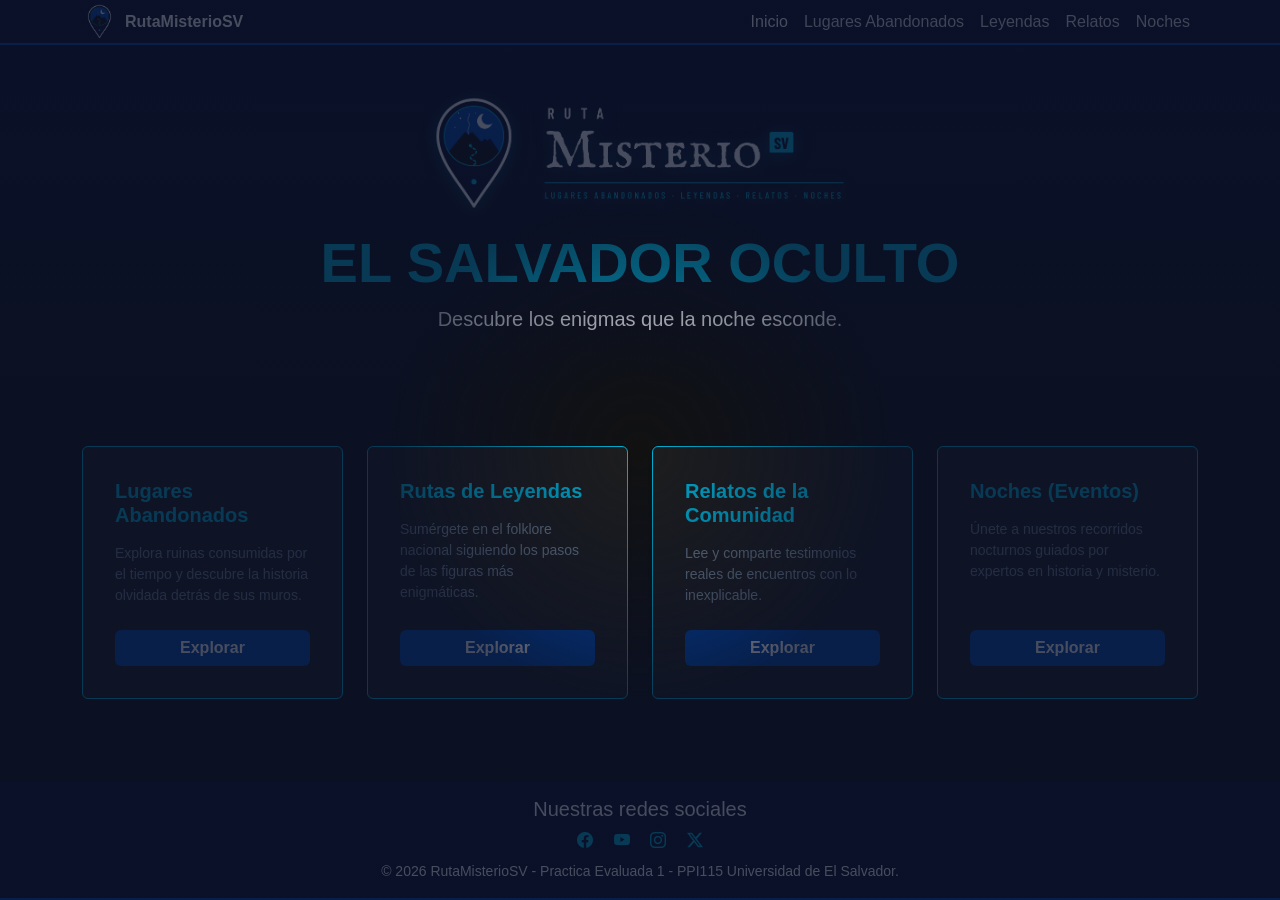
==== index.html @ 9c905224 "implementar google analytics" ====
<!doctype html>
<html lang="es">

<head>
  <!-- Google tag (gtag.js) -->
  <script async src="https://www.googletagmanager.com/gtag/js?id=G-8WVJFFEN09"></script>
  <script>
    window.dataLayer = window.dataLayer || [];
    function gtag() { dataLayer.push(arguments); }
    gtag('js', new Date());

    gtag('config', 'G-8WVJFFEN09');
  </script>
  <meta charset="UTF-8" />
  <meta name="viewport" content="width=device-width, initial-scale=1.0" />
  <title>PPI115 - 2026 - RutaMisterioSV | Inicio</title>

  <!-- Verificación de Google Search Console -->
  <meta name="google-site-verification" content="CODIGO_VERIFICACION_GSC" />

  <meta name="description"
    content="RutaMisterioSV: Descubre lo que la noche esconde en El Salvador. Guía completa de turismo de misterio, explorando lugares abandonados, leyendas urbanas, relatos comunitarios y eventos nocturnos exclusivos." />
  <meta name="keywords"
    content="RutaMisterioSV, Turismo de misterio El Salvador, lugares abandonados El Salvador, leyendas salvadoreñas, mitos El Salvador, relatos paranormales, eventos nocturnos San Salvador" />
  <meta name="author" content="Equipo de Desarrollo PPI115" />
  <meta name="robots" content="index, follow" />
  <link rel="canonical" href="https://rutamisteriosv.netlify.app/" />
  <meta property="og:site_name" content="RutaMisterioSV" />
  <meta property="og:locale" content="es_SV" />
  <meta property="og:title" content="RutaMisterioSV - El Salvador Oculto" />
  <meta property="og:description" content="Descubre los enigmas que la noche esconde en El Salvador." />
  <meta property="og:type" content="website" />
  <meta property="og:url" content="https://rutamisteriosv.netlify.app/" />
  <meta property="og:image" content="https://rutamisteriosv.netlify.app/img/logo.png" />
  <meta property="og:image:alt" content="Logotipo principal de RutaMisterioSV con un volcán y una luna" />
  <meta name="twitter:card" content="summary_large_image" />
  <meta name="twitter:url" content="https://rutamisteriosv.netlify.app/" />
  <meta name="twitter:image" content="https://rutamisteriosv.netlify.app/img/logo.png" />
  <meta name="twitter:image:alt" content="Logotipo principal de RutaMisterioSV con un volcán y una luna" />
  <meta name="twitter:title" content="RutaMisterioSV - Turismo de Misterio" />
  <meta name="twitter:description" content="Descubre lo que la noche esconde en El Salvador." />
  <link rel="icon" href="img/favicon.png" type="image/png" />
  <link rel="shortcut icon" href="img/favicon.png" type="image/png" />
  <link href="https://cdn.jsdelivr.net/npm/bootstrap@5.3.2/dist/css/bootstrap.min.css" rel="stylesheet" />
  <link href="https://cdn.jsdelivr.net/npm/bootstrap-icons@1.11.3/font/bootstrap-icons.min.css" rel="stylesheet" />
  <link rel="stylesheet" href="css/website.css" />

  <script type="application/ld+json">
    {
      "@context": "https://schema.org",
      "@type": "WebSite",
      "name": "RutaMisterioSV",
      "url": "https://rutamisteriosv.netlify.app/",
      "description": "Descubre lo que la noche esconde en El Salvador. Guía completa de turismo de misterio, explorando lugares abandonados y leyendas urbanas.",
      "publisher": {
        "@type": "Organization",
        "name": "Equipo de Desarrollo PPI115 UES",
        "logo": {
          "@type": "ImageObject",
          "url": "https://rutamisteriosv.netlify.app/img/logo.png"
        }
      }
    }
    </script>
</head>

<body class="bg-fondo-oscuro text-light d-flex flex-column min-vh-100">
  <nav class="navbar navbar-expand-lg navbar-dark bg-azul-nacional py-1" aria-label="Navegación principal">
    <div class="container">
      <a class="navbar-brand d-flex align-items-center gap-2 py-0" href="index.html">
        <img src="img/favicon.png" class="icon-navbar img-fluid"
          alt="Isotipo de RutaMisterioSV: Pin de ubicación con volcán nocturno" />
        <span class="fw-bold fs-6 text-blanco-sv">RutaMisterioSV</span>
      </a>
      <button class="navbar-toggler" type="button" data-bs-toggle="collapse" data-bs-target="#navbarNav"
        aria-controls="navbarNav" aria-expanded="false" aria-label="Alternar navegación">
        <span class="navbar-toggler-icon"></span>
      </button>
      <div class="collapse navbar-collapse" id="navbarNav">
        <ul class="navbar-nav ms-auto align-items-center">
          <li class="nav-item">
            <a class="nav-link active py-1" aria-current="page" href="index.html">Inicio</a>
          </li>
          <li class="nav-item">
            <a class="nav-link py-1" href="secciones/lugares_abandonados.html">Lugares Abandonados</a>
          </li>
          <li class="nav-item">
            <a class="nav-link py-1" href="secciones/rutas_leyendas.html">Leyendas</a>
          </li>
          <li class="nav-item">
            <a class="nav-link py-1" href="secciones/relatos.html">Relatos</a>
          </li>
          <li class="nav-item">
            <a class="nav-link py-1" href="secciones/eventos.html">Noches</a>
          </li>
        </ul>
      </div>
    </div>
  </nav>

  <header class="hero-section text-center py-5">
    <div class="container reveal">
      <img src="img/logo.png" alt="RutaMisterioSV Logo Principal" class="logo-hero img-fluid mb-3"
        style="max-height: 200px; width: auto; object-fit: contain;">
      <h1 class="display-4 fw-bold text-cian-espectral text-uppercase">
        El Salvador Oculto
      </h1>
      <p class="lead text-blanco-sv">
        Descubre los enigmas que la noche esconde.
      </p>
    </div>
  </header>

  <main class="container my-5">
    <div class="row g-4">
      <div class="col-12 col-md-6 col-lg-3 reveal">
        <div class="card bg-gris-tarjeta borde-cian-espectral h-100 text-light p-3 shadow-sm">
          <div class="card-body d-flex flex-column text-center text-lg-start">
            <h4 class="card-title text-cian-espectral fw-bold fs-5 mb-3">
              Lugares Abandonados
            </h4>
            <p class="card-text text-gris-ceniza small mb-4 flex-grow-1">
              Explora ruinas consumidas por el tiempo y descubre la historia
              olvidada detrás de sus muros.
            </p>
            <a href="secciones/lugares_abandonados.html" class="btn btn-explorar w-100 mt-auto"
              aria-label="Explorar la sección de Lugares Abandonados">Explorar</a>
          </div>
        </div>
      </div>

      <div class="col-12 col-md-6 col-lg-3 reveal">
        <div class="card bg-gris-tarjeta borde-cian-espectral h-100 text-light p-3 shadow-sm">
          <div class="card-body d-flex flex-column text-center text-lg-start">
            <h4 class="card-title text-cian-espectral fw-bold fs-5 mb-3">
              Rutas de Leyendas
            </h4>
            <p class="card-text text-gris-ceniza small mb-4 flex-grow-1">
              Sumérgete en el folklore nacional siguiendo los pasos de las
              figuras más enigmáticas.
            </p>
            <a href="secciones/rutas_leyendas.html" class="btn btn-explorar w-100 mt-auto"
              aria-label="Explorar la sección de Rutas de Leyendas">Explorar</a>
          </div>
        </div>
      </div>

      <div class="col-12 col-md-6 col-lg-3 reveal">
        <div class="card bg-gris-tarjeta borde-cian-espectral h-100 text-light p-3 shadow-sm">
          <div class="card-body d-flex flex-column text-center text-lg-start">
            <h4 class="card-title text-cian-espectral fw-bold fs-5 mb-3">
              Relatos de la Comunidad
            </h4>
            <p class="card-text text-gris-ceniza small mb-4 flex-grow-1">
              Lee y comparte testimonios reales de encuentros con lo
              inexplicable.
            </p>
            <a href="secciones/relatos.html" class="btn btn-explorar w-100 mt-auto"
              aria-label="Explorar la sección de Relatos">Explorar</a>
          </div>
        </div>
      </div>

      <div class="col-12 col-md-6 col-lg-3 reveal">
        <div class="card bg-gris-tarjeta borde-cian-espectral h-100 text-light p-3 shadow-sm">
          <div class="card-body d-flex flex-column text-center text-lg-start">
            <h4 class="card-title text-cian-espectral fw-bold fs-5 mb-3">
              Noches (Eventos)
            </h4>
            <p class="card-text text-gris-ceniza small mb-4 flex-grow-1">
              Únete a nuestros recorridos nocturnos guiados por expertos en
              historia y misterio.
            </p>
            <a href="secciones/eventos.html" class="btn btn-explorar w-100 mt-auto"
              aria-label="Explorar la sección de Noches y Eventos">Explorar</a>
          </div>
        </div>
      </div>
    </div>
  </main>

  <footer class="bg-azul-nacional text-center py-3 mt-auto">
    <div class="container">
      <h5>Nuestras redes sociales</h5>
      <nav class="mb-2" aria-label="Redes sociales">
        <a class="text-cian-espectral text-decoration-none mx-2"
          href="https://www.facebook.com/profile.php?id=61595268217591" target="_blank" rel="noopener noreferrer"
          aria-label="Facebook">
          <i class="bi bi-facebook" aria-hidden="true"></i>
        </a>
        <a class="text-cian-espectral text-decoration-none mx-2"
          href="https://www.youtube.com/channel/UCs2xzsmyIChfH1NoHp3rJ5Q" target="_blank" rel="noopener noreferrer"
          aria-label="YouTube">
          <i class="bi bi-youtube" aria-hidden="true"></i>
        </a>
        <a class="text-cian-espectral text-decoration-none mx-2" href="https://www.instagram.com/rutamisteriosv/"
          target="_blank" rel="noopener noreferrer" aria-label="Instagram">
          <i class="bi bi-instagram" aria-hidden="true"></i>
        </a>
        <a class="text-cian-espectral text-decoration-none mx-2" href="https://x.com/rutamisterio_sv" target="_blank"
          rel="noopener noreferrer" aria-label="X">
          <i class="bi bi-twitter-x" aria-hidden="true"></i>
        </a>
      </nav>
      <p class="mb-0 text-white small">
        &copy; 2026 RutaMisterioSV - Practica Evaluada 1 - PPI115 Universidad de El
        Salvador.
      </p>
    </div>
  </footer>

  <script src="https://cdn.jsdelivr.net/npm/bootstrap@5.3.2/dist/js/bootstrap.bundle.min.js"></script>
  <script src="js/global.js"></script>
</body>

</html>
---- css/website.css ----
/* ==========================================================================
 *  RutaMisterioSV - Hoja de Estilos Global (website.css)
 *  Proyecto: Programación para Internet (PPI115) - Ciclo II 2026
 *  Universidad de El Salvador
 *  ========================================================================== */

/* --------------------------------------------------------------------------
 *  1. PALETA DE COLORES Y VARIABLES GLOBALES
 *  -------------------------------------------------------------------------- */
:root {
    /* 1. Base: Identidad Nacional y Noche (Originales compartidos) */
        --azul-sv: #0047AB;
        /* Azul bandera */
        --blanco-sv: #FFFFFF;
        /* Blanco bandera */
        --azul-oscuro: #0a1128;
        /* Fondo noche profunda */
        --gris-oscuro: #121212;
        /* Fondo base general */
        --gris-tarjeta: #1e1e1e;
        /* Contenedores oscuros */
        --cian-espectral: #00b4d8;
        /* Detalles brillantes y links */
    
        /* 2. Opciones para "Lugares Abandonados" (Naturaleza reclamando ruinas) */
        --verde-musgo: #4A5D23;
        /* Vegetación en paredes antiguas */
        --gris-ceniza: #708090;
        /* Piedra y concreto viejo */
        --cafe-tierra: #6B4423;
        /* Caminos de tierra y madera podrida */
    
        /* 3. Opciones para "Rutas de Leyendas" (Magia, misticismo y folklore) */
        --morado-brujo: #301934;
        /* Magia oscura y misterio */
        --lila-niebla: #6A5ACD;
        /* Niebla de madrugada */
        --verde-cipitio: #2E8B57;
        /* Tonos de monte y selva */
    
        /* 4. Opciones para "Relatos de la Comunidad" (Tensión y fogata) */
        --rojo-sangre: #8B0000;
        /* Peligro, suspenso y ojos del Cadejo */
        --naranja-vela: #D2691E;
        /* Luz de velas para contar historias */
    
        /* 5. Opciones para "Noches/Eventos" (Iluminación nocturna) */
        --amarillo-farol: #FFD700;
        /* Luz de linternas y faroles de calle */
        --plata-luna: #C0C0C0;
        /* Reflejos de luna llena en recorridos */
}

/* --------------------------------------------------------------------------
 *  2. ESTILOS BASE Y REGLAS GENERALES
 *  -------------------------------------------------------------------------- */
html, body {
    overflow-x: hidden;
    max-width: 100%;
    font-family: 'Segoe UI', Tahoma, Geneva, Verdana, sans-serif;
}

body.bg-fondo-oscuro {
    background-color: var(--gris-oscuro);
    color: var(--blanco-sv);
}

/* --------------------------------------------------------------------------
 *  3. NAVEGACIÓN Y CABECERA (NAVBAR)
 *  -------------------------------------------------------------------------- */
.bg-azul-nacional {
    background-color: var(--azul-oscuro) !important;
    border-bottom: 2px solid var(--azul-sv);
}

/* Control estricto del Isotipo / Favicon en Navbar */
.icon-navbar {
    max-height: 35px !important;
    width: auto !important;
    object-fit: contain;
    transition: transform 0.2s ease;
}

.icon-navbar:hover {
    transform: scale(1.1);
}

.navbar-nav .nav-link {
    color: rgba(255, 255, 255, 0.85);
    transition: color 0.2s ease;
}

.navbar-nav .nav-link:hover,
.navbar-nav .nav-link.active {
    color: var(--celeste-brillante) !important;
}

/* --------------------------------------------------------------------------
 *  4. CLASES DE UTILIDAD Y COLORES
 *  -------------------------------------------------------------------------- */
.text-blanco-sv {
    color: var(--blanco-sv) !important;
}

.text-info {
    color: var(--celeste-brillante) !important;
}

.borde-azul {
    border: 1px solid var(--azul-sv) !important;
}

/* --------------------------------------------------------------------------
 *  5. HERO SECTION Y LOGO PRINCIPAL
 *  -------------------------------------------------------------------------- */
.hero-section {
    background: linear-gradient(to bottom, var(--azul-oscuro), var(--gris-oscuro));
}

/* Control estricto del Logo Ilustrado Centrado */
.logo-hero {
    max-height: 120px !important;
    width: auto !important;
    display: inline-block;
    filter: drop-shadow(0px 3px 8px rgba(0, 180, 216, 0.25)); /* Sombra resplandeciente cian */
    transition: transform 0.3s ease;
}

.logo-hero:hover {
    transform: scale(1.02);
}

/* --------------------------------------------------------------------------
 *  6. BOTONES Y TARJETAS
 *  -------------------------------------------------------------------------- */
.btn-explorar {
    background-color: var(--azul-sv);
    color: var(--blanco-sv);
    border: none;
    font-weight: 600;
    transition: all 0.3s ease;
}

.btn-explorar:hover {
    background-color: var(--celeste-brillante);
    color: var(--gris-oscuro);
    transform: translateY(-2px);
    box-shadow: 0 4px 12px rgba(0, 180, 216, 0.3);
}

.card {
    transition: transform 0.2s ease, box-shadow 0.2s ease;
}

.card:hover {
    transform: translateY(-3px);
    box-shadow: 0 6px 15px rgba(0, 71, 171, 0.3) !important;
}

/* --------------------------------------------------------------------------
 *  7. BREADCRUMB (RASTRO DE MIGAJAS PARA SUBPÁGINAS)
 *  -------------------------------------------------------------------------- */
.breadcrumb {
    background-color: rgba(0, 71, 171, 0.2);
    padding: 8px 15px;
    border-radius: 5px;
    border: 1px solid rgba(0, 71, 171, 0.3);
}

.breadcrumb-item + .breadcrumb-item::before {
    color: var(--celeste-brillante);
}

.breadcrumb-item a {
    color: var(--celeste-brillante);
    text-decoration: none;
}

.breadcrumb-item a:hover {
    text-decoration: underline;
}

/* --------------------------------------------------------------------------
 *  8. MEDIA QUERIES: LAPTOPS Y PANTALLAS COMPACTAS (720p / 768p)
 *  -------------------------------------------------------------------------- */
@media (min-width: 992px) and (max-height: 800px) {
    .hero-section {
        padding-top: 5px !important;
        padding-bottom: 5px !important;
    }

    .logo-hero {
        max-height: 105px !important;
    }

    .card-body {
        padding: 0.85rem !important;
    }

    p.lead {
        font-size: 1.05rem !important;
    }
}

/* --------------------------------------------------------------------------
 *  9. MEDIA QUERIES: DISPOSITIVOS MÓVILES (SMARTPHONES)
 *  -------------------------------------------------------------------------- */
@media (max-width: 768px) {
    .logo-hero {
        max-height: 110px !important;
    }

    .hero-section {
        padding: 20px 15px !important;
    }

    .hero-section p.lead {
        font-size: 1.1rem !important;
    }

    .btn-explorar {
        width: 100%;
        padding: 10px 20px;
    }

    .navbar-collapse {
        background-color: var(--azul-oscuro);
        padding: 15px;
        border-radius: 8px;
        margin-top: 10px;
        border: 1px solid var(--azul-sv);
    }
}

/* ==========================================================================
   CLASES DE UTILIDAD PARA LA PALETA EXTENDIDA
   ========================================================================== */
/* Textos */
.text-cian-espectral {
    color: var(--cian-espectral) !important;
}

.text-verde-musgo {
    color: var(--verde-musgo) !important;
}

.text-gris-ceniza {
    color: var(--gris-ceniza) !important;
}

/* Fondos */
.bg-cafe-tierra {
    background-color: var(--cafe-tierra) !important;
}

.bg-gris-tarjeta {
    background-color: var(--gris-tarjeta) !important;
}

/* Bordes */
.borde-verde-musgo {
    border: 1px solid var(--verde-musgo) !important;
}

.borde-cian-espectral {
    border: 1px solid var(--cian-espectral) !important;
}

/* ==========================================
   ESTILOS JAVASCRIPT (INTERACTIVIDAD)
   ========================================== */

/* Efecto Linterna */
#linterna-overlay {
    position: fixed;
    top: 0;
    left: 0;
    width: 100vw;
    height: 100vh;
    pointer-events: none;
    /* Para que no bloquee los clics */
    z-index: 9999;
    /* Gradiente que es transparente en el centro y oscuro a los bordes */
    background: radial-gradient(circle 250px at var(--x, 50vw) var(--y, 50vh), transparent 0%, rgba(10, 17, 40, 0.75) 100%);
    transition: opacity 0.3s ease;
}

/* Scroll Reveal */
.reveal {
    opacity: 0;
    transform: translateY(40px);
    transition: all 0.8s cubic-bezier(0.5, 0, 0, 1);
}

.reveal.activo {
    opacity: 1;
    transform: translateY(0);
}

/* Contenedor del Deslizador Antes/Después */
.slider-container {
    position: relative;
    width: 100%;
    max-width: 800px;
    margin: 0 auto;
    overflow: hidden;
    border: 2px solid var(--celeste-brillante);
    border-radius: 8px;
    aspect-ratio: 16/9;
    /* Mantiene la proporción de las imágenes */
}

.slider-img {
    position: absolute;
    top: 0;
    left: 0;
    width: 100%;
    height: 100%;
    object-fit: cover;
}

/* La imagen superior (Después) usa clip-path para cortarse */
.img-after {
    clip-path: polygon(0 0, 50% 0, 50% 100%, 0 100%);
}

/* El input range invisible que controla el corte */
.slider-input {
    position: absolute;
    top: 0;
    left: 0;
    width: 100%;
    height: 100%;
    opacity: 0;
    cursor: ew-resize;
    z-index: 10;
}

/* Línea divisoria */
.slider-line {
    position: absolute;
    top: 0;
    bottom: 0;
    left: 50%;
    width: 4px;
    background: var(--celeste-brillante);
    pointer-events: none;
    transform: translateX(-50%);
    box-shadow: 0 0 10px rgba(0, 0, 0, 0.5);
    z-index: 5;
}

.contenedor-filtros {
    display: flex;
    gap: 15px;
    margin-bottom: 30px;
    justify-content: center;
}

.input-busqueda, .select-filtro {
    padding: 10px;
    border: 1px solid #ccc;
    border-radius: 5px;
    font-size: 16px;
}

.input-busqueda {
    width: 300px;
}

/* ==========================================================================
   SECCIÓN: RUTAS DE LEYENDAS
   ========================================================================== */
.text-lila-niebla {
    color: #9d8fe8 !important;
    /* Variante clara de --lila-niebla para que se lea sobre fondo oscuro */
}

.bg-morado-brujo {
    background-color: var(--morado-brujo) !important;
    border: 1px solid var(--lila-niebla);
}

.bg-verde-cipitio {
    background-color: var(--verde-cipitio) !important;
}

.borde-lila-niebla {
    border: 1px solid var(--lila-niebla) !important;
}

/* Cabecera con icono en lugar de foto */
.cabecera-leyenda {
    height: 120px;
    display: flex;
    align-items: center;
    justify-content: center;
    font-size: 3rem;
    color: #c9c0ff;
    background: radial-gradient(circle at 50% 120%, var(--lila-niebla) 0%, var(--morado-brujo) 55%, var(--azul-oscuro) 100%);
}

.btn-outline-leyenda {
    color: #c9c0ff;
    border: 1px solid var(--lila-niebla);
    width: fit-content;
}

.btn-outline-leyenda:hover,
.btn-outline-leyenda:focus {
    color: var(--blanco-sv);
    background-color: var(--lila-niebla);
}

/* Línea de tiempo de la ruta sugerida */
.ruta-leyendas {
    border-left: 2px solid var(--lila-niebla);
    margin-left: 10px;
}

.ruta-leyendas li {
    position: relative;
    padding: 0 0 1.5rem 1.5rem;
}

.ruta-leyendas li::before {
    content: "";
    position: absolute;
    left: -8px;
    top: 4px;
    width: 14px;
    height: 14px;
    border-radius: 50%;
    background-color: var(--morado-brujo);
    border: 2px solid var(--lila-niebla);
}

.ruta-hora {
    display: inline-block;
    font-size: 0.8rem;
    font-weight: bold;
    color: var(--verde-cipitio);
    margin-bottom: 0.25rem;
}

.alert-leyenda {
    background-color: var(--morado-brujo);
    color: var(--blanco-sv);
    border: 1px solid var(--lila-niebla);
}

@media (max-width: 576px) {
    .contenedor-filtros {
        flex-direction: column;
    }

    .input-busqueda {
        width: 100%;
    }
}

/* ==========================================================================
   SECCIÓN: NOCHES (EVENTOS)
   ========================================================================== */
.text-amarillo-farol {
    color: var(--amarillo-farol) !important;
}

.text-plata-luna {
    color: var(--plata-luna) !important;
}

.bg-amarillo-farol {
    background-color: var(--amarillo-farol) !important;
}

.bg-plata-luna {
    background-color: var(--plata-luna) !important;
}

.bg-rojo-sangre {
    background-color: var(--rojo-sangre) !important;
}

.borde-amarillo-farol {
    border: 1px solid rgba(255, 215, 0, 0.45) !important;
}

/* Bloque "Próximo evento" con brillo de farol */
.proximo-evento {
    background: radial-gradient(circle at 50% 0%, rgba(255, 215, 0, 0.18) 0%, var(--azul-oscuro) 70%);
    border: 1px solid rgba(255, 215, 0, 0.45);
    box-shadow: 0 0 25px rgba(255, 215, 0, 0.12);
}

.contador-bloque {
    min-width: 75px;
    padding: 10px;
    border-radius: 8px;
    background-color: var(--gris-tarjeta);
    border: 1px solid var(--plata-luna);
}

.contador-bloque span {
    display: block;
    font-size: 2rem;
    font-weight: bold;
    color: var(--amarillo-farol);
    line-height: 1.1;
}

.contador-bloque small {
    color: var(--plata-luna);
    text-transform: uppercase;
    font-size: 0.7rem;
}

.btn-outline-farol {
    color: var(--amarillo-farol);
    border: 1px solid var(--amarillo-farol);
}

.btn-outline-farol:hover,
.btn-outline-farol:focus {
    color: var(--gris-oscuro);
    background-color: var(--amarillo-farol);
}

/* Eventos que ya pasaron se muestran atenuados */
.evento-pasado .card {
    opacity: 0.5;
}

.consejo-noche {
    background-color: var(--gris-tarjeta);
    border-left: 3px solid var(--amarillo-farol);
}
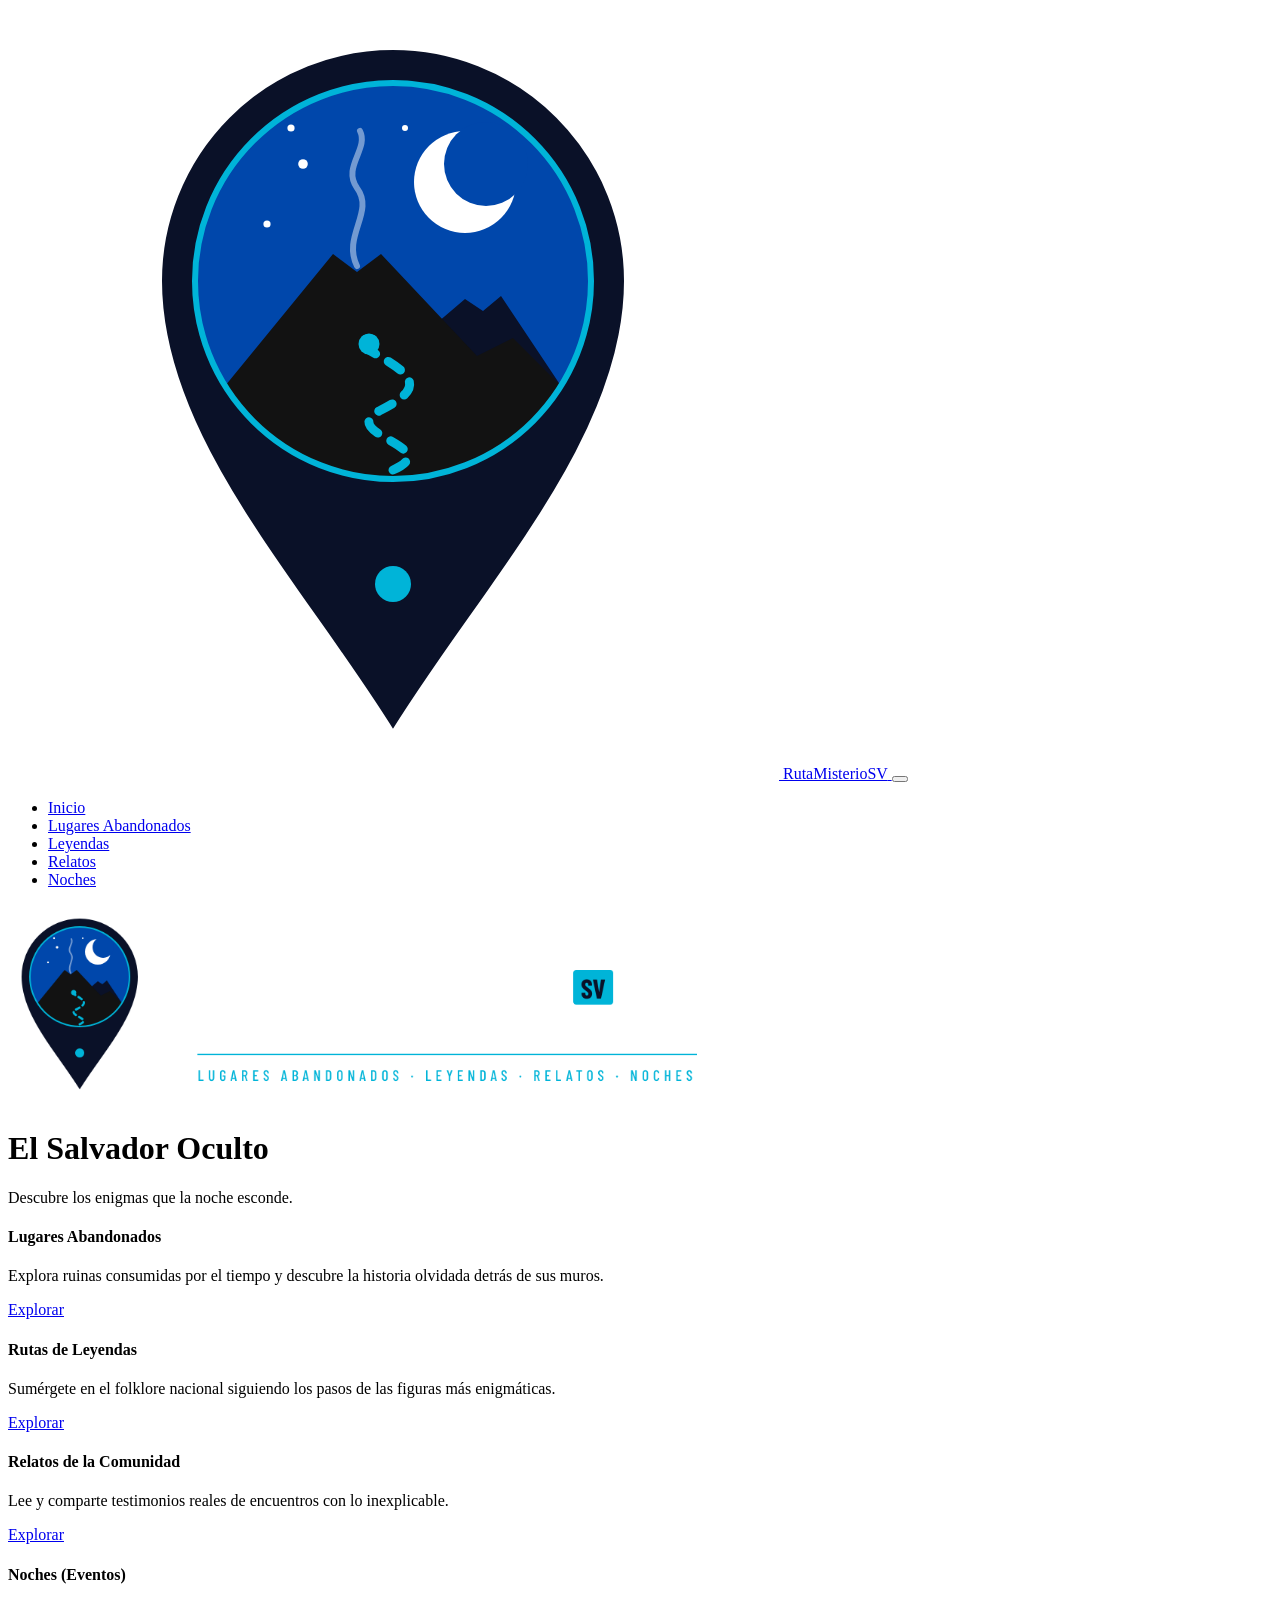
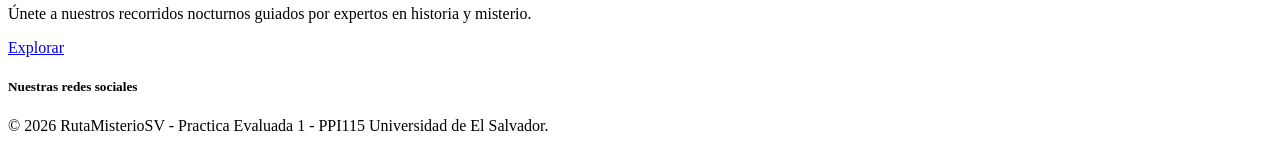
==== commit f364601b: "actualizar meta" ====
--- a/index.html
+++ b/index.html
@@ -13,55 +13,45 @@
   </script>
   <meta charset="UTF-8" />
   <meta name="viewport" content="width=device-width, initial-scale=1.0" />
-  <title>PPI115 - 2026 - RutaMisterioSV | Inicio</title>
-
-  <!-- Verificación de Google Search Console -->
-  <meta name="google-site-verification" content="CODIGO_VERIFICACION_GSC" />
+  <title>PPI115 - 2026 - RutaMisterioSV | Lugares Abandonados y Leyendas en El Salvador</title>
 
   <meta name="description"
-    content="RutaMisterioSV: Descubre lo que la noche esconde en El Salvador. Guía completa de turismo de misterio, explorando lugares abandonados, leyendas urbanas, relatos comunitarios y eventos nocturnos exclusivos." />
+    content="RutaMisterioSV (PPI115 - 2026): Descubre lo que la noche esconde en El Salvador. Guía completa de turismo de misterio, explorando lugares abandonados, leyendas urbanas, relatos comunitarios y eventos nocturnos exclusivos." />
   <meta name="keywords"
-    content="RutaMisterioSV, Turismo de misterio El Salvador, lugares abandonados El Salvador, leyendas salvadoreñas, mitos El Salvador, relatos paranormales, eventos nocturnos San Salvador" />
+    content="PPI115, PPI115 2026, RutaMisterioSV, Turismo de misterio El Salvador, lugares abandonados El Salvador, leyendas salvadoreñas, mitos El Salvador, relatos paranormales, eventos nocturnos San Salvador" />
   <meta name="author" content="Equipo de Desarrollo PPI115" />
   <meta name="robots" content="index, follow" />
   <link rel="canonical" href="https://rutamisteriosv.netlify.app/" />
+
+  <!-- Open Graph / Facebook / WhatsApp -->
   <meta property="og:site_name" content="RutaMisterioSV" />
   <meta property="og:locale" content="es_SV" />
-  <meta property="og:title" content="RutaMisterioSV - El Salvador Oculto" />
+  <meta property="og:title" content="RutaMisterioSV - El Salvador Oculto | PPI115" />
   <meta property="og:description" content="Descubre los enigmas que la noche esconde en El Salvador." />
   <meta property="og:type" content="website" />
   <meta property="og:url" content="https://rutamisteriosv.netlify.app/" />
   <meta property="og:image" content="https://rutamisteriosv.netlify.app/img/logo.png" />
   <meta property="og:image:alt" content="Logotipo principal de RutaMisterioSV con un volcán y una luna" />
+
+  <!-- Twitter Cards -->
   <meta name="twitter:card" content="summary_large_image" />
   <meta name="twitter:url" content="https://rutamisteriosv.netlify.app/" />
   <meta name="twitter:image" content="https://rutamisteriosv.netlify.app/img/logo.png" />
   <meta name="twitter:image:alt" content="Logotipo principal de RutaMisterioSV con un volcán y una luna" />
   <meta name="twitter:title" content="RutaMisterioSV - Turismo de Misterio" />
   <meta name="twitter:description" content="Descubre lo que la noche esconde en El Salvador." />
-  <link rel="icon" href="img/favicon.png" type="image/png" />
-  <link rel="shortcut icon" href="img/favicon.png" type="image/png" />
-  <link href="https://cdn.jsdelivr.net/npm/bootstrap@5.3.2/dist/css/bootstrap.min.css" rel="stylesheet" />
-  <link href="https://cdn.jsdelivr.net/npm/bootstrap-icons@1.11.3/font/bootstrap-icons.min.css" rel="stylesheet" />
-  <link rel="stylesheet" href="css/website.css" />
-
+
+  <!-- Datos Estructurados (Schema.org) para posicionamiento rápido en Google -->
   <script type="application/ld+json">
-    {
-      "@context": "https://schema.org",
-      "@type": "WebSite",
-      "name": "RutaMisterioSV",
-      "url": "https://rutamisteriosv.netlify.app/",
-      "description": "Descubre lo que la noche esconde en El Salvador. Guía completa de turismo de misterio, explorando lugares abandonados y leyendas urbanas.",
-      "publisher": {
-        "@type": "Organization",
-        "name": "Equipo de Desarrollo PPI115 UES",
-        "logo": {
-          "@type": "ImageObject",
-          "url": "https://rutamisteriosv.netlify.app/img/logo.png"
-        }
-      }
-    }
-    </script>
+  {
+    "@context": "https://schema.org",
+    "@type": "WebSite",
+    "name": "RutaMisterioSV",
+    "alternateName": ["PPI115 - 2026 - RutaMisterioSV", "Ruta Misterio El Salvador"],
+    "url": "https://rutamisteriosv.netlify.app/",
+    "description": "Guía de turismo de misterio, lugares abandonados, leyendas urbanas y eventos nocturnos en El Salvador."
+  }
+  </script>
 </head>
 
 <body class="bg-fondo-oscuro text-light d-flex flex-column min-vh-100">
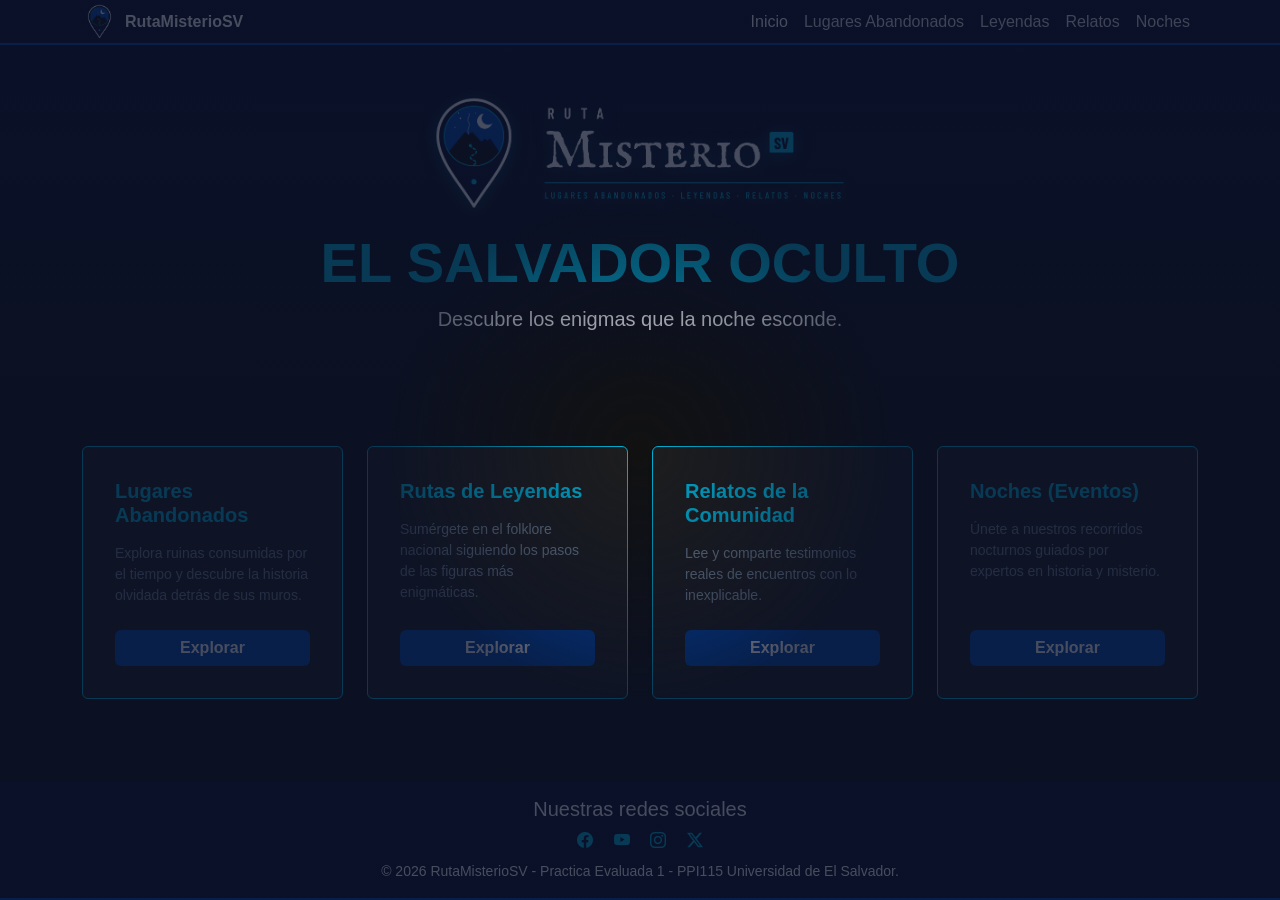
==== commit 22882f1c: "update index" ====
--- a/index.html
+++ b/index.html
@@ -14,6 +14,10 @@
   <meta charset="UTF-8" />
   <meta name="viewport" content="width=device-width, initial-scale=1.0" />
   <title>PPI115 - 2026 - RutaMisterioSV | Lugares Abandonados y Leyendas en El Salvador</title>
+  <link rel="icon" href="img/favicon.png" type="image/png">
+  <link href="https://cdn.jsdelivr.net/npm/bootstrap@5.3.2/dist/css/bootstrap.min.css" rel="stylesheet">
+  <link rel="stylesheet" href="https://cdn.jsdelivr.net/npm/bootstrap-icons@1.11.1/font/bootstrap-icons.css">
+  <link rel="stylesheet" href="css/website.css">
 
   <meta name="description"
     content="RutaMisterioSV (PPI115 - 2026): Descubre lo que la noche esconde en El Salvador. Guía completa de turismo de misterio, explorando lugares abandonados, leyendas urbanas, relatos comunitarios y eventos nocturnos exclusivos." />
--- a/css/website.css
+++ b/css/website.css
@@ -0,0 +1,537 @@
+/* ==========================================================================
+ *  RutaMisterioSV - Hoja de Estilos Global (website.css)
+ *  Proyecto: Programación para Internet (PPI115) - Ciclo II 2026
+ *  Universidad de El Salvador
+ *  ========================================================================== */
+
+/* --------------------------------------------------------------------------
+ *  1. PALETA DE COLORES Y VARIABLES GLOBALES
+ *  -------------------------------------------------------------------------- */
+:root {
+    /* 1. Base: Identidad Nacional y Noche (Originales compartidos) */
+        --azul-sv: #0047AB;
+        /* Azul bandera */
+        --blanco-sv: #FFFFFF;
+        /* Blanco bandera */
+        --azul-oscuro: #0a1128;
+        /* Fondo noche profunda */
+        --gris-oscuro: #121212;
+        /* Fondo base general */
+        --gris-tarjeta: #1e1e1e;
+        /* Contenedores oscuros */
+        --cian-espectral: #00b4d8;
+        /* Detalles brillantes y links */
+    
+        /* 2. Opciones para "Lugares Abandonados" (Naturaleza reclamando ruinas) */
+        --verde-musgo: #4A5D23;
+        /* Vegetación en paredes antiguas */
+        --gris-ceniza: #708090;
+        /* Piedra y concreto viejo */
+        --cafe-tierra: #6B4423;
+        /* Caminos de tierra y madera podrida */
+    
+        /* 3. Opciones para "Rutas de Leyendas" (Magia, misticismo y folklore) */
+        --morado-brujo: #301934;
+        /* Magia oscura y misterio */
+        --lila-niebla: #6A5ACD;
+        /* Niebla de madrugada */
+        --verde-cipitio: #2E8B57;
+        /* Tonos de monte y selva */
+    
+        /* 4. Opciones para "Relatos de la Comunidad" (Tensión y fogata) */
+        --rojo-sangre: #8B0000;
+        /* Peligro, suspenso y ojos del Cadejo */
+        --naranja-vela: #D2691E;
+        /* Luz de velas para contar historias */
+    
+        /* 5. Opciones para "Noches/Eventos" (Iluminación nocturna) */
+        --amarillo-farol: #FFD700;
+        /* Luz de linternas y faroles de calle */
+        --plata-luna: #C0C0C0;
+        /* Reflejos de luna llena en recorridos */
+}
+
+/* --------------------------------------------------------------------------
+ *  2. ESTILOS BASE Y REGLAS GENERALES
+ *  -------------------------------------------------------------------------- */
+html, body {
+    overflow-x: hidden;
+    max-width: 100%;
+    font-family: 'Segoe UI', Tahoma, Geneva, Verdana, sans-serif;
+}
+
+body.bg-fondo-oscuro {
+    background-color: var(--gris-oscuro);
+    color: var(--blanco-sv);
+}
+
+/* --------------------------------------------------------------------------
+ *  3. NAVEGACIÓN Y CABECERA (NAVBAR)
+ *  -------------------------------------------------------------------------- */
+.bg-azul-nacional {
+    background-color: var(--azul-oscuro) !important;
+    border-bottom: 2px solid var(--azul-sv);
+}
+
+/* Control estricto del Isotipo / Favicon en Navbar */
+.icon-navbar {
+    max-height: 35px !important;
+    width: auto !important;
+    object-fit: contain;
+    transition: transform 0.2s ease;
+}
+
+.icon-navbar:hover {
+    transform: scale(1.1);
+}
+
+.navbar-nav .nav-link {
+    color: rgba(255, 255, 255, 0.85);
+    transition: color 0.2s ease;
+}
+
+.navbar-nav .nav-link:hover,
+.navbar-nav .nav-link.active {
+    color: var(--celeste-brillante) !important;
+}
+
+/* --------------------------------------------------------------------------
+ *  4. CLASES DE UTILIDAD Y COLORES
+ *  -------------------------------------------------------------------------- */
+.text-blanco-sv {
+    color: var(--blanco-sv) !important;
+}
+
+.text-info {
+    color: var(--celeste-brillante) !important;
+}
+
+.borde-azul {
+    border: 1px solid var(--azul-sv) !important;
+}
+
+/* --------------------------------------------------------------------------
+ *  5. HERO SECTION Y LOGO PRINCIPAL
+ *  -------------------------------------------------------------------------- */
+.hero-section {
+    background: linear-gradient(to bottom, var(--azul-oscuro), var(--gris-oscuro));
+}
+
+/* Control estricto del Logo Ilustrado Centrado */
+.logo-hero {
+    max-height: 120px !important;
+    width: auto !important;
+    display: inline-block;
+    filter: drop-shadow(0px 3px 8px rgba(0, 180, 216, 0.25)); /* Sombra resplandeciente cian */
+    transition: transform 0.3s ease;
+}
+
+.logo-hero:hover {
+    transform: scale(1.02);
+}
+
+/* --------------------------------------------------------------------------
+ *  6. BOTONES Y TARJETAS
+ *  -------------------------------------------------------------------------- */
+.btn-explorar {
+    background-color: var(--azul-sv);
+    color: var(--blanco-sv);
+    border: none;
+    font-weight: 600;
+    transition: all 0.3s ease;
+}
+
+.btn-explorar:hover {
+    background-color: var(--celeste-brillante);
+    color: var(--gris-oscuro);
+    transform: translateY(-2px);
+    box-shadow: 0 4px 12px rgba(0, 180, 216, 0.3);
+}
+
+.card {
+    transition: transform 0.2s ease, box-shadow 0.2s ease;
+}
+
+.card:hover {
+    transform: translateY(-3px);
+    box-shadow: 0 6px 15px rgba(0, 71, 171, 0.3) !important;
+}
+
+/* --------------------------------------------------------------------------
+ *  7. BREADCRUMB (RASTRO DE MIGAJAS PARA SUBPÁGINAS)
+ *  -------------------------------------------------------------------------- */
+.breadcrumb {
+    background-color: rgba(0, 71, 171, 0.2);
+    padding: 8px 15px;
+    border-radius: 5px;
+    border: 1px solid rgba(0, 71, 171, 0.3);
+}
+
+.breadcrumb-item + .breadcrumb-item::before {
+    color: var(--celeste-brillante);
+}
+
+.breadcrumb-item a {
+    color: var(--celeste-brillante);
+    text-decoration: none;
+}
+
+.breadcrumb-item a:hover {
+    text-decoration: underline;
+}
+
+/* --------------------------------------------------------------------------
+ *  8. MEDIA QUERIES: LAPTOPS Y PANTALLAS COMPACTAS (720p / 768p)
+ *  -------------------------------------------------------------------------- */
+@media (min-width: 992px) and (max-height: 800px) {
+    .hero-section {
+        padding-top: 5px !important;
+        padding-bottom: 5px !important;
+    }
+
+    .logo-hero {
+        max-height: 105px !important;
+    }
+
+    .card-body {
+        padding: 0.85rem !important;
+    }
+
+    p.lead {
+        font-size: 1.05rem !important;
+    }
+}
+
+/* --------------------------------------------------------------------------
+ *  9. MEDIA QUERIES: DISPOSITIVOS MÓVILES (SMARTPHONES)
+ *  -------------------------------------------------------------------------- */
+@media (max-width: 768px) {
+    .logo-hero {
+        max-height: 110px !important;
+    }
+
+    .hero-section {
+        padding: 20px 15px !important;
+    }
+
+    .hero-section p.lead {
+        font-size: 1.1rem !important;
+    }
+
+    .btn-explorar {
+        width: 100%;
+        padding: 10px 20px;
+    }
+
+    .navbar-collapse {
+        background-color: var(--azul-oscuro);
+        padding: 15px;
+        border-radius: 8px;
+        margin-top: 10px;
+        border: 1px solid var(--azul-sv);
+    }
+}
+
+/* ==========================================================================
+   CLASES DE UTILIDAD PARA LA PALETA EXTENDIDA
+   ========================================================================== */
+/* Textos */
+.text-cian-espectral {
+    color: var(--cian-espectral) !important;
+}
+
+.text-verde-musgo {
+    color: var(--verde-musgo) !important;
+}
+
+.text-gris-ceniza {
+    color: var(--gris-ceniza) !important;
+}
+
+/* Fondos */
+.bg-cafe-tierra {
+    background-color: var(--cafe-tierra) !important;
+}
+
+.bg-gris-tarjeta {
+    background-color: var(--gris-tarjeta) !important;
+}
+
+/* Bordes */
+.borde-verde-musgo {
+    border: 1px solid var(--verde-musgo) !important;
+}
+
+.borde-cian-espectral {
+    border: 1px solid var(--cian-espectral) !important;
+}
+
+/* ==========================================
+   ESTILOS JAVASCRIPT (INTERACTIVIDAD)
+   ========================================== */
+
+/* Efecto Linterna */
+#linterna-overlay {
+    position: fixed;
+    top: 0;
+    left: 0;
+    width: 100vw;
+    height: 100vh;
+    pointer-events: none;
+    /* Para que no bloquee los clics */
+    z-index: 9999;
+    /* Gradiente que es transparente en el centro y oscuro a los bordes */
+    background: radial-gradient(circle 250px at var(--x, 50vw) var(--y, 50vh), transparent 0%, rgba(10, 17, 40, 0.75) 100%);
+    transition: opacity 0.3s ease;
+}
+
+/* Scroll Reveal */
+.reveal {
+    opacity: 0;
+    transform: translateY(40px);
+    transition: all 0.8s cubic-bezier(0.5, 0, 0, 1);
+}
+
+.reveal.activo {
+    opacity: 1;
+    transform: translateY(0);
+}
+
+/* Contenedor del Deslizador Antes/Después */
+.slider-container {
+    position: relative;
+    width: 100%;
+    max-width: 800px;
+    margin: 0 auto;
+    overflow: hidden;
+    border: 2px solid var(--celeste-brillante);
+    border-radius: 8px;
+    aspect-ratio: 16/9;
+    /* Mantiene la proporción de las imágenes */
+}
+
+.slider-img {
+    position: absolute;
+    top: 0;
+    left: 0;
+    width: 100%;
+    height: 100%;
+    object-fit: cover;
+}
+
+/* La imagen superior (Después) usa clip-path para cortarse */
+.img-after {
+    clip-path: polygon(0 0, 50% 0, 50% 100%, 0 100%);
+}
+
+/* El input range invisible que controla el corte */
+.slider-input {
+    position: absolute;
+    top: 0;
+    left: 0;
+    width: 100%;
+    height: 100%;
+    opacity: 0;
+    cursor: ew-resize;
+    z-index: 10;
+}
+
+/* Línea divisoria */
+.slider-line {
+    position: absolute;
+    top: 0;
+    bottom: 0;
+    left: 50%;
+    width: 4px;
+    background: var(--celeste-brillante);
+    pointer-events: none;
+    transform: translateX(-50%);
+    box-shadow: 0 0 10px rgba(0, 0, 0, 0.5);
+    z-index: 5;
+}
+
+.contenedor-filtros {
+    display: flex;
+    gap: 15px;
+    margin-bottom: 30px;
+    justify-content: center;
+}
+
+.input-busqueda, .select-filtro {
+    padding: 10px;
+    border: 1px solid #ccc;
+    border-radius: 5px;
+    font-size: 16px;
+}
+
+.input-busqueda {
+    width: 300px;
+}
+
+/* ==========================================================================
+   SECCIÓN: RUTAS DE LEYENDAS
+   ========================================================================== */
+.text-lila-niebla {
+    color: #9d8fe8 !important;
+    /* Variante clara de --lila-niebla para que se lea sobre fondo oscuro */
+}
+
+.bg-morado-brujo {
+    background-color: var(--morado-brujo) !important;
+    border: 1px solid var(--lila-niebla);
+}
+
+.bg-verde-cipitio {
+    background-color: var(--verde-cipitio) !important;
+}
+
+.borde-lila-niebla {
+    border: 1px solid var(--lila-niebla) !important;
+}
+
+/* Cabecera con icono en lugar de foto */
+.cabecera-leyenda {
+    height: 120px;
+    display: flex;
+    align-items: center;
+    justify-content: center;
+    font-size: 3rem;
+    color: #c9c0ff;
+    background: radial-gradient(circle at 50% 120%, var(--lila-niebla) 0%, var(--morado-brujo) 55%, var(--azul-oscuro) 100%);
+}
+
+.btn-outline-leyenda {
+    color: #c9c0ff;
+    border: 1px solid var(--lila-niebla);
+    width: fit-content;
+}
+
+.btn-outline-leyenda:hover,
+.btn-outline-leyenda:focus {
+    color: var(--blanco-sv);
+    background-color: var(--lila-niebla);
+}
+
+/* Línea de tiempo de la ruta sugerida */
+.ruta-leyendas {
+    border-left: 2px solid var(--lila-niebla);
+    margin-left: 10px;
+}
+
+.ruta-leyendas li {
+    position: relative;
+    padding: 0 0 1.5rem 1.5rem;
+}
+
+.ruta-leyendas li::before {
+    content: "";
+    position: absolute;
+    left: -8px;
+    top: 4px;
+    width: 14px;
+    height: 14px;
+    border-radius: 50%;
+    background-color: var(--morado-brujo);
+    border: 2px solid var(--lila-niebla);
+}
+
+.ruta-hora {
+    display: inline-block;
+    font-size: 0.8rem;
+    font-weight: bold;
+    color: var(--verde-cipitio);
+    margin-bottom: 0.25rem;
+}
+
+.alert-leyenda {
+    background-color: var(--morado-brujo);
+    color: var(--blanco-sv);
+    border: 1px solid var(--lila-niebla);
+}
+
+@media (max-width: 576px) {
+    .contenedor-filtros {
+        flex-direction: column;
+    }
+
+    .input-busqueda {
+        width: 100%;
+    }
+}
+
+/* ==========================================================================
+   SECCIÓN: NOCHES (EVENTOS)
+   ========================================================================== */
+.text-amarillo-farol {
+    color: var(--amarillo-farol) !important;
+}
+
+.text-plata-luna {
+    color: var(--plata-luna) !important;
+}
+
+.bg-amarillo-farol {
+    background-color: var(--amarillo-farol) !important;
+}
+
+.bg-plata-luna {
+    background-color: var(--plata-luna) !important;
+}
+
+.bg-rojo-sangre {
+    background-color: var(--rojo-sangre) !important;
+}
+
+.borde-amarillo-farol {
+    border: 1px solid rgba(255, 215, 0, 0.45) !important;
+}
+
+/* Bloque "Próximo evento" con brillo de farol */
+.proximo-evento {
+    background: radial-gradient(circle at 50% 0%, rgba(255, 215, 0, 0.18) 0%, var(--azul-oscuro) 70%);
+    border: 1px solid rgba(255, 215, 0, 0.45);
+    box-shadow: 0 0 25px rgba(255, 215, 0, 0.12);
+}
+
+.contador-bloque {
+    min-width: 75px;
+    padding: 10px;
+    border-radius: 8px;
+    background-color: var(--gris-tarjeta);
+    border: 1px solid var(--plata-luna);
+}
+
+.contador-bloque span {
+    display: block;
+    font-size: 2rem;
+    font-weight: bold;
+    color: var(--amarillo-farol);
+    line-height: 1.1;
+}
+
+.contador-bloque small {
+    color: var(--plata-luna);
+    text-transform: uppercase;
+    font-size: 0.7rem;
+}
+
+.btn-outline-farol {
+    color: var(--amarillo-farol);
+    border: 1px solid var(--amarillo-farol);
+}
+
+.btn-outline-farol:hover,
+.btn-outline-farol:focus {
+    color: var(--gris-oscuro);
+    background-color: var(--amarillo-farol);
+}
+
+/* Eventos que ya pasaron se muestran atenuados */
+.evento-pasado .card {
+    opacity: 0.5;
+}
+
+.consejo-noche {
+    background-color: var(--gris-tarjeta);
+    border-left: 3px solid var(--amarillo-farol);
+}
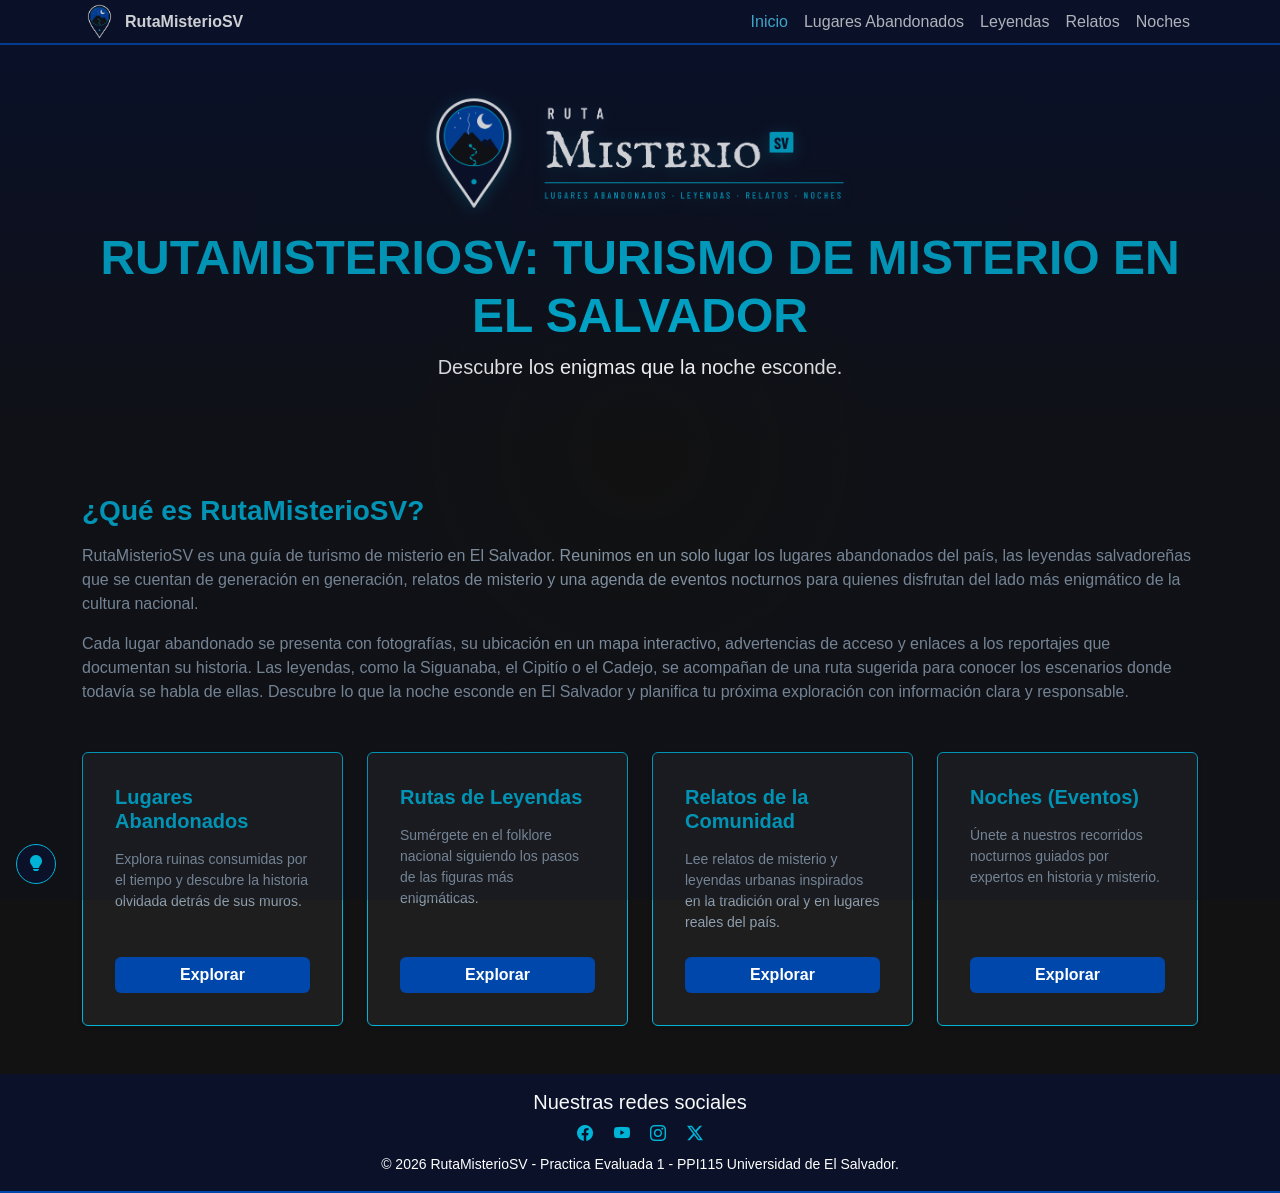
==== commit e038329c: "Big Update v1" ====
--- a/index.html
+++ b/index.html
@@ -15,6 +15,7 @@
   <meta name="viewport" content="width=device-width, initial-scale=1.0" />
   <title>PPI115 - 2026 - RutaMisterioSV | Lugares Abandonados y Leyendas en El Salvador</title>
   <link rel="icon" href="img/favicon.png" type="image/png">
+    <link rel="apple-touch-icon" href="img/apple-touch-icon.png">
   <link href="https://cdn.jsdelivr.net/npm/bootstrap@5.3.2/dist/css/bootstrap.min.css" rel="stylesheet">
   <link rel="stylesheet" href="https://cdn.jsdelivr.net/npm/bootstrap-icons@1.11.1/font/bootstrap-icons.css">
   <link rel="stylesheet" href="css/website.css">
@@ -49,11 +50,35 @@
   <script type="application/ld+json">
   {
     "@context": "https://schema.org",
-    "@type": "WebSite",
-    "name": "RutaMisterioSV",
-    "alternateName": ["PPI115 - 2026 - RutaMisterioSV", "Ruta Misterio El Salvador"],
-    "url": "https://rutamisteriosv.netlify.app/",
-    "description": "Guía de turismo de misterio, lugares abandonados, leyendas urbanas y eventos nocturnos en El Salvador."
+    "@graph": [
+      {
+        "@type": "WebSite",
+        "@id": "https://rutamisteriosv.netlify.app/#website",
+        "name": "RutaMisterioSV",
+        "alternateName": [
+          "PPI115 - 2026 - RutaMisterioSV",
+          "Ruta Misterio El Salvador"
+        ],
+        "url": "https://rutamisteriosv.netlify.app/",
+        "description": "Guía de turismo de misterio, lugares abandonados, leyendas urbanas y eventos nocturnos en El Salvador.",
+        "publisher": {
+          "@id": "https://rutamisteriosv.netlify.app/#organization"
+        }
+      },
+      {
+        "@type": "Organization",
+        "@id": "https://rutamisteriosv.netlify.app/#organization",
+        "name": "RutaMisterioSV",
+        "url": "https://rutamisteriosv.netlify.app/",
+        "logo": "https://rutamisteriosv.netlify.app/img/favicon.png",
+        "sameAs": [
+          "https://www.facebook.com/profile.php?id=61595268217591",
+          "https://www.youtube.com/channel/UCs2xzsmyIChfH1NoHp3rJ5Q",
+          "https://www.instagram.com/rutamisteriosv/",
+          "https://x.com/rutamisterio_sv"
+        ]
+      }
+    ]
   }
   </script>
 </head>
@@ -96,8 +121,8 @@
     <div class="container reveal">
       <img src="img/logo.png" alt="RutaMisterioSV Logo Principal" class="logo-hero img-fluid mb-3"
         style="max-height: 200px; width: auto; object-fit: contain;">
-      <h1 class="display-4 fw-bold text-cian-espectral text-uppercase">
-        El Salvador Oculto
+      <h1 class="display-5 fw-bold text-cian-espectral text-uppercase">
+        RutaMisterioSV: turismo de misterio en El Salvador
       </h1>
       <p class="lead text-blanco-sv">
         Descubre los enigmas que la noche esconde.
@@ -106,13 +131,30 @@
   </header>
 
   <main class="container my-5">
+    <section class="mb-5 reveal" aria-labelledby="titulo-intro">
+      <h2 id="titulo-intro" class="h3 text-cian-espectral fw-bold mb-3">¿Qué es RutaMisterioSV?</h2>
+      <p class="text-gris-ceniza">
+        RutaMisterioSV es una guía de turismo de misterio en El Salvador. Reunimos en un solo lugar los lugares
+        abandonados del país, las leyendas salvadoreñas que se cuentan de generación en generación, relatos de
+        misterio y una agenda de eventos nocturnos para quienes disfrutan del lado más enigmático de la cultura
+        nacional.
+      </p>
+      <p class="text-gris-ceniza mb-0">
+        Cada lugar abandonado se presenta con fotografías, su ubicación en un mapa interactivo, advertencias de acceso
+        y enlaces a los reportajes que documentan su historia. Las leyendas, como la Siguanaba, el Cipitío o el
+        Cadejo, se acompañan de una ruta sugerida para conocer los escenarios donde todavía se habla de ellas.
+        Descubre lo que la noche esconde en El Salvador y planifica tu próxima exploración con información clara y
+        responsable.
+      </p>
+    </section>
+
     <div class="row g-4">
       <div class="col-12 col-md-6 col-lg-3 reveal">
         <div class="card bg-gris-tarjeta borde-cian-espectral h-100 text-light p-3 shadow-sm">
           <div class="card-body d-flex flex-column text-center text-lg-start">
-            <h4 class="card-title text-cian-espectral fw-bold fs-5 mb-3">
+            <h2 class="card-title text-cian-espectral fw-bold fs-5 mb-3">
               Lugares Abandonados
-            </h4>
+            </h2>
             <p class="card-text text-gris-ceniza small mb-4 flex-grow-1">
               Explora ruinas consumidas por el tiempo y descubre la historia
               olvidada detrás de sus muros.
@@ -126,9 +168,9 @@
       <div class="col-12 col-md-6 col-lg-3 reveal">
         <div class="card bg-gris-tarjeta borde-cian-espectral h-100 text-light p-3 shadow-sm">
           <div class="card-body d-flex flex-column text-center text-lg-start">
-            <h4 class="card-title text-cian-espectral fw-bold fs-5 mb-3">
+            <h2 class="card-title text-cian-espectral fw-bold fs-5 mb-3">
               Rutas de Leyendas
-            </h4>
+            </h2>
             <p class="card-text text-gris-ceniza small mb-4 flex-grow-1">
               Sumérgete en el folklore nacional siguiendo los pasos de las
               figuras más enigmáticas.
@@ -142,12 +184,11 @@
       <div class="col-12 col-md-6 col-lg-3 reveal">
         <div class="card bg-gris-tarjeta borde-cian-espectral h-100 text-light p-3 shadow-sm">
           <div class="card-body d-flex flex-column text-center text-lg-start">
-            <h4 class="card-title text-cian-espectral fw-bold fs-5 mb-3">
+            <h2 class="card-title text-cian-espectral fw-bold fs-5 mb-3">
               Relatos de la Comunidad
-            </h4>
-            <p class="card-text text-gris-ceniza small mb-4 flex-grow-1">
-              Lee y comparte testimonios reales de encuentros con lo
-              inexplicable.
+            </h2>
+            <p class="card-text text-gris-ceniza small mb-4 flex-grow-1">
+              Lee relatos de misterio y leyendas urbanas inspirados en la tradición oral y en lugares reales del país.
             </p>
             <a href="secciones/relatos.html" class="btn btn-explorar w-100 mt-auto"
               aria-label="Explorar la sección de Relatos">Explorar</a>
@@ -158,9 +199,9 @@
       <div class="col-12 col-md-6 col-lg-3 reveal">
         <div class="card bg-gris-tarjeta borde-cian-espectral h-100 text-light p-3 shadow-sm">
           <div class="card-body d-flex flex-column text-center text-lg-start">
-            <h4 class="card-title text-cian-espectral fw-bold fs-5 mb-3">
+            <h2 class="card-title text-cian-espectral fw-bold fs-5 mb-3">
               Noches (Eventos)
-            </h4>
+            </h2>
             <p class="card-text text-gris-ceniza small mb-4 flex-grow-1">
               Únete a nuestros recorridos nocturnos guiados por expertos en
               historia y misterio.
@@ -175,7 +216,7 @@
 
   <footer class="bg-azul-nacional text-center py-3 mt-auto">
     <div class="container">
-      <h5>Nuestras redes sociales</h5>
+      <p class="h5">Nuestras redes sociales</p>
       <nav class="mb-2" aria-label="Redes sociales">
         <a class="text-cian-espectral text-decoration-none mx-2"
           href="https://www.facebook.com/profile.php?id=61595268217591" target="_blank" rel="noopener noreferrer"
--- a/css/website.css
+++ b/css/website.css
@@ -49,6 +49,14 @@
         /* Luz de linternas y faroles de calle */
         --plata-luna: #C0C0C0;
         /* Reflejos de luna llena en recorridos */
+
+        /* 6. Celeste de acentos (hover/activo del navbar, botones, breadcrumb) */
+        --celeste-brillante: #4cc9f0;
+
+        /* 7. Variantes claras SOLO PARA TEXTO sobre fondos oscuros (contraste WCAG AA >= 4.5:1).
+              Los colores originales siguen usándose en bordes y fondos. */
+        --verde-musgo-texto: #8FAE4B;
+        --gris-ceniza-texto: #8FA0B0;
 }
 
 /* --------------------------------------------------------------------------
@@ -241,11 +249,17 @@
 }
 
 .text-verde-musgo {
-    color: var(--verde-musgo) !important;
+    color: var(--verde-musgo-texto) !important;
 }
 
 .text-gris-ceniza {
-    color: var(--gris-ceniza) !important;
+    color: var(--gris-ceniza-texto) !important;
+}
+
+/* Bootstrap define estos grises para fondo claro (sobre las tarjetas oscuras casi no se leen) */
+.text-secondary,
+.text-muted {
+    color: var(--gris-ceniza-texto) !important;
 }
 
 /* Fondos */
@@ -281,8 +295,39 @@
     /* Para que no bloquee los clics */
     z-index: 9999;
     /* Gradiente que es transparente en el centro y oscuro a los bordes */
-    background: radial-gradient(circle 250px at var(--x, 50vw) var(--y, 50vh), transparent 0%, rgba(10, 17, 40, 0.75) 100%);
+    /* Opacidad ajustable: con 0.2 el texto sigue siendo legible fuera del círculo (subir a 0.15 para cumplir AA en todos los colores) */
+    --linterna-opacidad: 0.2;
+    background: radial-gradient(circle 250px at var(--x, 50vw) var(--y, 50vh), transparent 0%, rgba(10, 17, 40, var(--linterna-opacidad)) 100%);
     transition: opacity 0.3s ease;
+}
+
+/* Efecto desactivado por la persona usuaria (botón .linterna-toggle) */
+body.linterna-off #linterna-overlay {
+    display: none;
+}
+
+/* Botón para activar/desactivar la linterna (solo se crea en dispositivos con mouse) */
+.linterna-toggle {
+    position: fixed;
+    left: 1rem;
+    bottom: 1rem;
+    z-index: 10000; /* por encima del overlay */
+    width: 2.5rem;
+    height: 2.5rem;
+    display: flex;
+    align-items: center;
+    justify-content: center;
+    border-radius: 50%;
+    background-color: var(--azul-oscuro);
+    color: var(--cian-espectral);
+    border: 1px solid var(--cian-espectral);
+    cursor: pointer;
+}
+
+.linterna-toggle:hover,
+.linterna-toggle:focus-visible {
+    background-color: var(--cian-espectral);
+    color: var(--gris-oscuro);
 }
 
 /* Scroll Reveal */
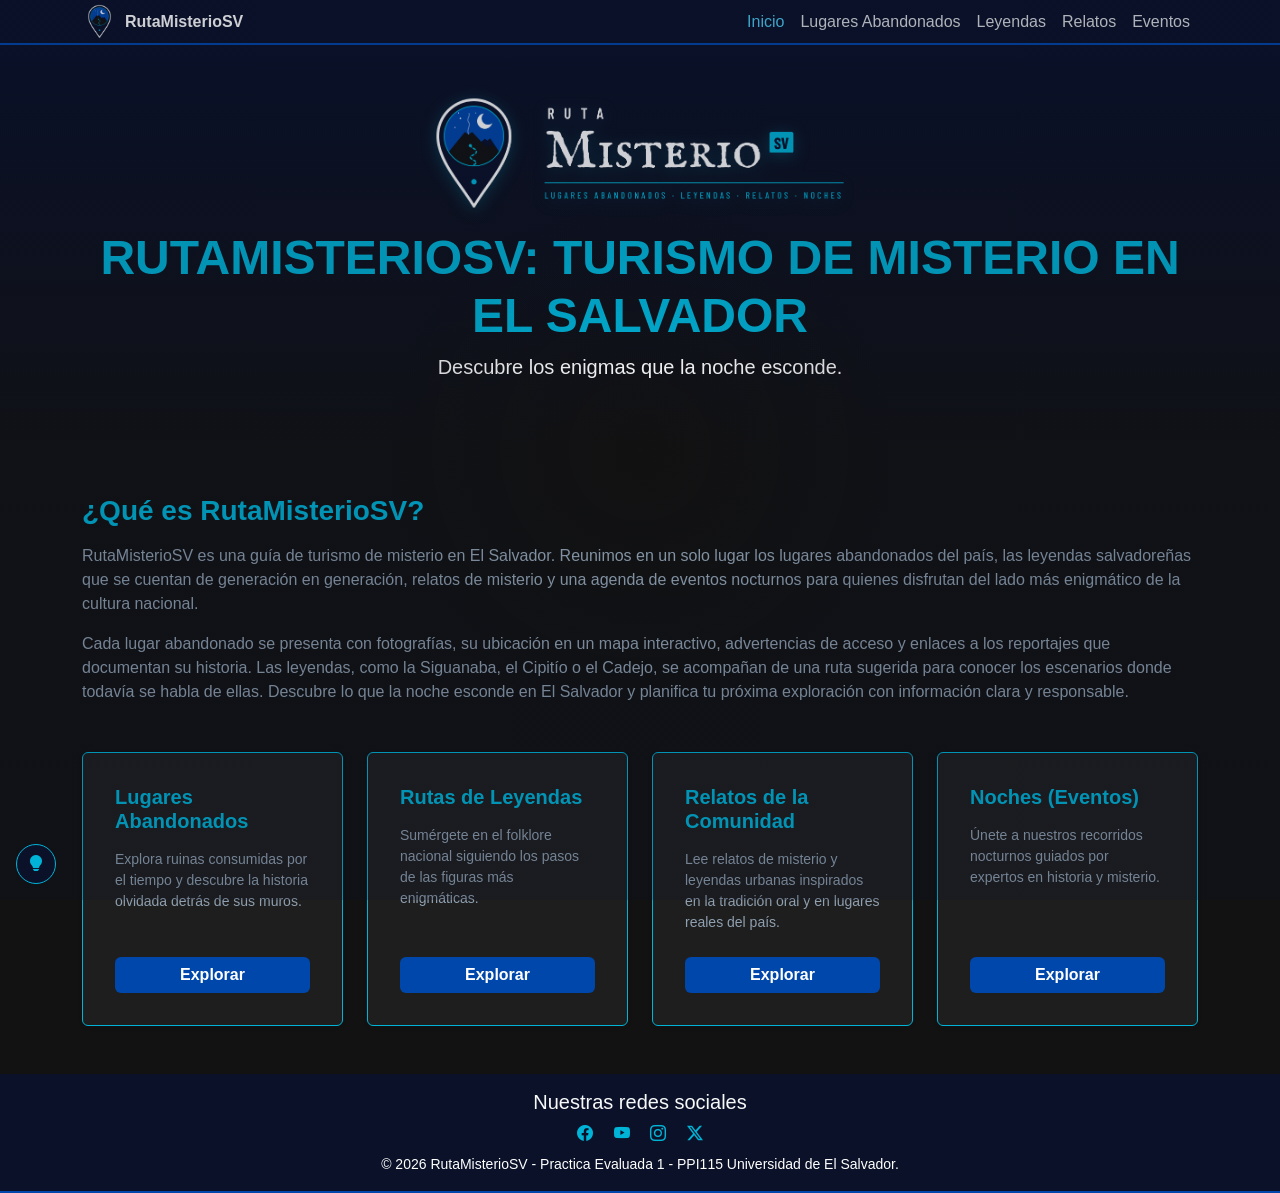
==== commit 7f7ae02c: "Mini-Update 2 Better optimize images & fix text seccion" ====
--- a/index.html
+++ b/index.html
@@ -14,8 +14,8 @@
   <meta charset="UTF-8" />
   <meta name="viewport" content="width=device-width, initial-scale=1.0" />
   <title>PPI115 - 2026 - RutaMisterioSV | Lugares Abandonados y Leyendas en El Salvador</title>
-  <link rel="icon" href="img/favicon.png" type="image/png">
-    <link rel="apple-touch-icon" href="img/apple-touch-icon.png">
+  <link rel="icon" href="img/favicon.png" type="image/png" sizes="32x32">
+    <link rel="apple-touch-icon" href="img/apple-touch-icon.png" sizes="180x180">
   <link href="https://cdn.jsdelivr.net/npm/bootstrap@5.3.2/dist/css/bootstrap.min.css" rel="stylesheet">
   <link rel="stylesheet" href="https://cdn.jsdelivr.net/npm/bootstrap-icons@1.11.1/font/bootstrap-icons.css">
   <link rel="stylesheet" href="css/website.css">
@@ -70,7 +70,7 @@
         "@id": "https://rutamisteriosv.netlify.app/#organization",
         "name": "RutaMisterioSV",
         "url": "https://rutamisteriosv.netlify.app/",
-        "logo": "https://rutamisteriosv.netlify.app/img/favicon.png",
+        "logo": "https://rutamisteriosv.netlify.app/img/logo.png",
         "sameAs": [
           "https://www.facebook.com/profile.php?id=61595268217591",
           "https://www.youtube.com/channel/UCs2xzsmyIChfH1NoHp3rJ5Q",
@@ -87,8 +87,8 @@
   <nav class="navbar navbar-expand-lg navbar-dark bg-azul-nacional py-1" aria-label="Navegación principal">
     <div class="container">
       <a class="navbar-brand d-flex align-items-center gap-2 py-0" href="index.html">
-        <img src="img/favicon.png" class="icon-navbar img-fluid"
-          alt="Isotipo de RutaMisterioSV: Pin de ubicación con volcán nocturno" />
+        <img src="img/logo_navbar.png" class="icon-navbar img-fluid"
+          width="96" height="96" alt="Isotipo de RutaMisterioSV: Pin de ubicación con volcán nocturno" decoding="async" />
         <span class="fw-bold fs-6 text-blanco-sv">RutaMisterioSV</span>
       </a>
       <button class="navbar-toggler" type="button" data-bs-toggle="collapse" data-bs-target="#navbarNav"
@@ -110,7 +110,7 @@
             <a class="nav-link py-1" href="secciones/relatos.html">Relatos</a>
           </li>
           <li class="nav-item">
-            <a class="nav-link py-1" href="secciones/eventos.html">Noches</a>
+            <a class="nav-link py-1" href="secciones/eventos.html">Eventos</a>
           </li>
         </ul>
       </div>
@@ -120,7 +120,7 @@
   <header class="hero-section text-center py-5">
     <div class="container reveal">
       <img src="img/logo.png" alt="RutaMisterioSV Logo Principal" class="logo-hero img-fluid mb-3"
-        style="max-height: 200px; width: auto; object-fit: contain;">
+        decoding="async" style="max-height: 200px; width: auto; object-fit: contain;">
       <h1 class="display-5 fw-bold text-cian-espectral text-uppercase">
         RutaMisterioSV: turismo de misterio en El Salvador
       </h1>
@@ -248,4 +248,4 @@
   <script src="js/global.js"></script>
 </body>
 
-</html>+</html>
--- a/css/website.css
+++ b/css/website.css
@@ -342,43 +342,9 @@
     transform: translateY(0);
 }
 
-/* Contenedor del Deslizador Antes/Después */
-.slider-container {
-    position: relative;
-    width: 100%;
-    max-width: 800px;
-    margin: 0 auto;
-    overflow: hidden;
-    border: 2px solid var(--celeste-brillante);
-    border-radius: 8px;
-    aspect-ratio: 16/9;
-    /* Mantiene la proporción de las imágenes */
-}
-
-.slider-img {
-    position: absolute;
-    top: 0;
-    left: 0;
-    width: 100%;
-    height: 100%;
-    object-fit: cover;
-}
-
 /* La imagen superior (Después) usa clip-path para cortarse */
 .img-after {
     clip-path: polygon(0 0, 50% 0, 50% 100%, 0 100%);
-}
-
-/* El input range invisible que controla el corte */
-.slider-input {
-    position: absolute;
-    top: 0;
-    left: 0;
-    width: 100%;
-    height: 100%;
-    opacity: 0;
-    cursor: ew-resize;
-    z-index: 10;
 }
 
 /* Línea divisoria */
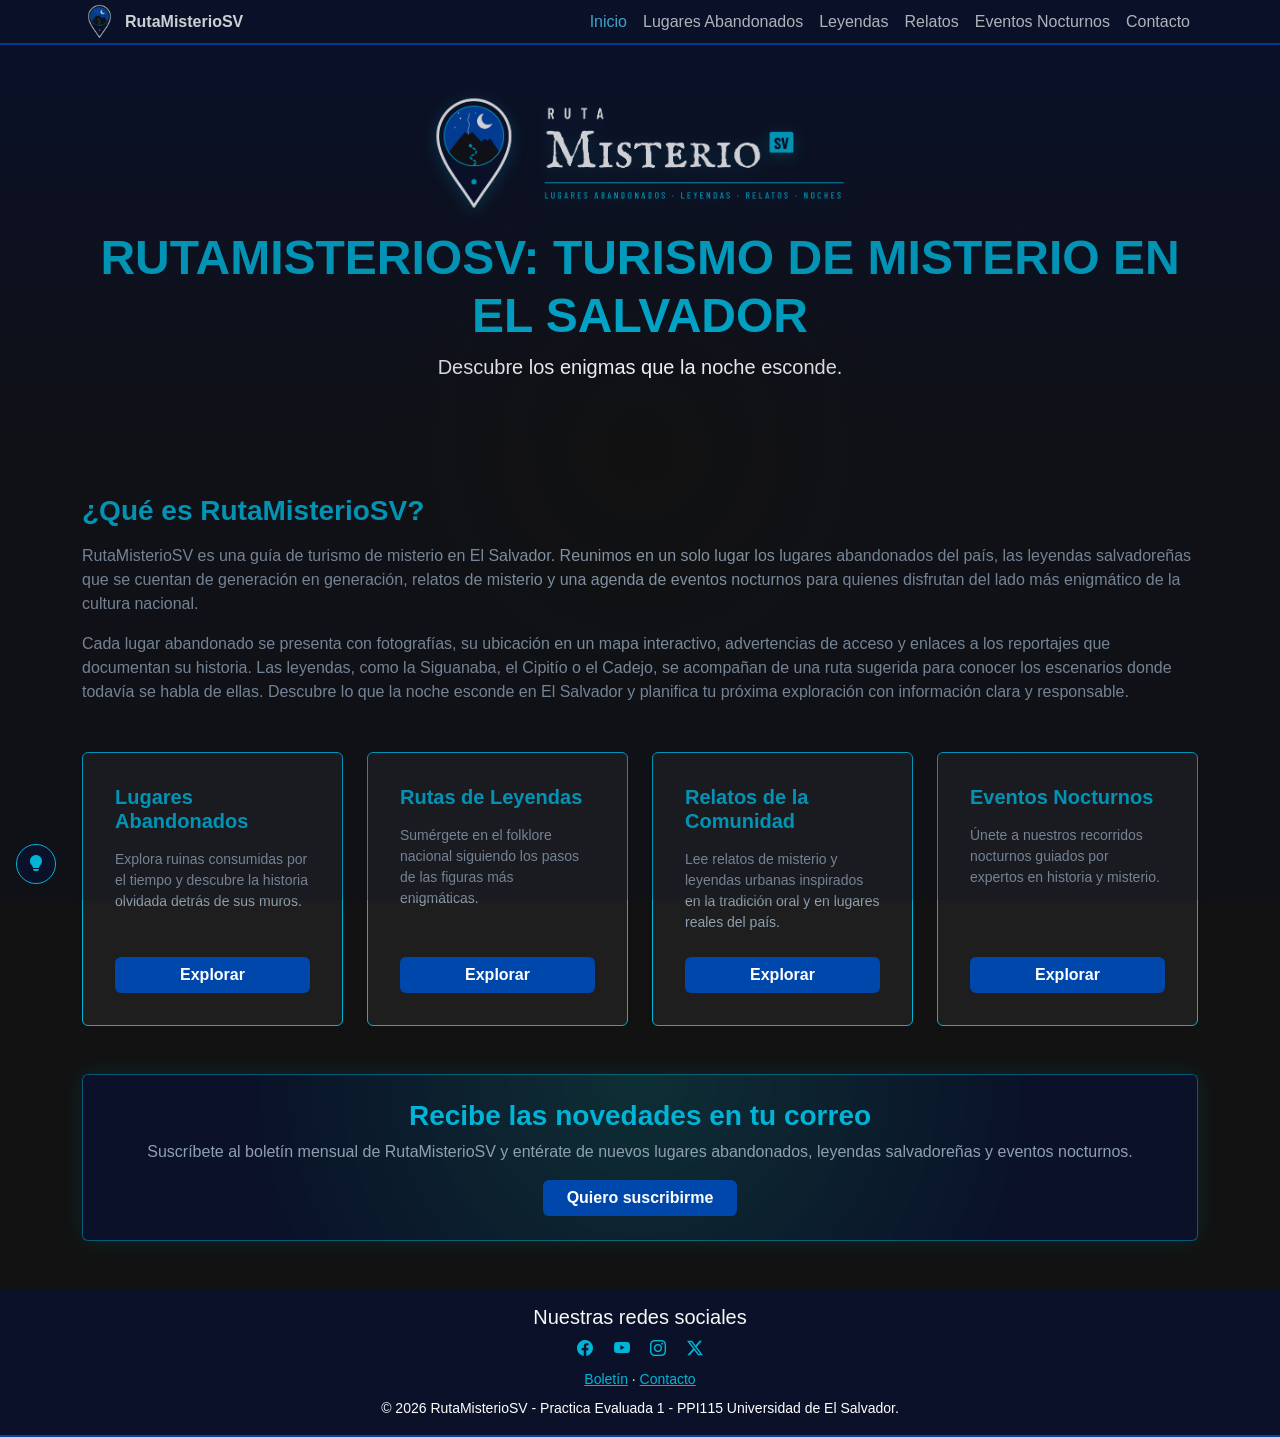
==== commit cea86d0a: "Big Update v2 Fix names, metadata, images quality & add contacts & landing pages (falta correo)" ====
--- a/index.html
+++ b/index.html
@@ -2,7 +2,6 @@
 <html lang="es">
 
 <head>
-  <!-- Google tag (gtag.js) -->
   <script async src="https://www.googletagmanager.com/gtag/js?id=G-8WVJFFEN09"></script>
   <script>
     window.dataLayer = window.dataLayer || [];
@@ -28,7 +27,6 @@
   <meta name="robots" content="index, follow" />
   <link rel="canonical" href="https://rutamisteriosv.netlify.app/" />
 
-  <!-- Open Graph / Facebook / WhatsApp -->
   <meta property="og:site_name" content="RutaMisterioSV" />
   <meta property="og:locale" content="es_SV" />
   <meta property="og:title" content="RutaMisterioSV - El Salvador Oculto | PPI115" />
@@ -38,7 +36,6 @@
   <meta property="og:image" content="https://rutamisteriosv.netlify.app/img/logo.png" />
   <meta property="og:image:alt" content="Logotipo principal de RutaMisterioSV con un volcán y una luna" />
 
-  <!-- Twitter Cards -->
   <meta name="twitter:card" content="summary_large_image" />
   <meta name="twitter:url" content="https://rutamisteriosv.netlify.app/" />
   <meta name="twitter:image" content="https://rutamisteriosv.netlify.app/img/logo.png" />
@@ -46,7 +43,6 @@
   <meta name="twitter:title" content="RutaMisterioSV - Turismo de Misterio" />
   <meta name="twitter:description" content="Descubre lo que la noche esconde en El Salvador." />
 
-  <!-- Datos Estructurados (Schema.org) para posicionamiento rápido en Google -->
   <script type="application/ld+json">
   {
     "@context": "https://schema.org",
@@ -69,6 +65,8 @@
         "@type": "Organization",
         "@id": "https://rutamisteriosv.netlify.app/#organization",
         "name": "RutaMisterioSV",
+        "email": "CORREO_REAL",
+        "contactPoint": { "@type": "ContactPoint", "contactType": "customer support", "email": "CORREO_REAL", "availableLanguage": "es" },
         "url": "https://rutamisteriosv.netlify.app/",
         "logo": "https://rutamisteriosv.netlify.app/img/logo.png",
         "sameAs": [
@@ -110,8 +108,9 @@
             <a class="nav-link py-1" href="secciones/relatos.html">Relatos</a>
           </li>
           <li class="nav-item">
-            <a class="nav-link py-1" href="secciones/eventos.html">Eventos</a>
-          </li>
+            <a class="nav-link py-1" href="secciones/eventos.html">Eventos Nocturnos</a>
+          </li>
+          <li class="nav-item"><a class="nav-link py-1" href="secciones/contacto.html">Contacto</a></li>
         </ul>
       </div>
     </div>
@@ -120,7 +119,7 @@
   <header class="hero-section text-center py-5">
     <div class="container reveal">
       <img src="img/logo.png" alt="RutaMisterioSV Logo Principal" class="logo-hero img-fluid mb-3"
-        decoding="async" style="max-height: 200px; width: auto; object-fit: contain;">
+        decoding="async" style="max-height: 200px; width: auto; object-fit: contain;" width="1850" height="530">
       <h1 class="display-5 fw-bold text-cian-espectral text-uppercase">
         RutaMisterioSV: turismo de misterio en El Salvador
       </h1>
@@ -200,18 +199,27 @@
         <div class="card bg-gris-tarjeta borde-cian-espectral h-100 text-light p-3 shadow-sm">
           <div class="card-body d-flex flex-column text-center text-lg-start">
             <h2 class="card-title text-cian-espectral fw-bold fs-5 mb-3">
-              Noches (Eventos)
+              Eventos Nocturnos
             </h2>
             <p class="card-text text-gris-ceniza small mb-4 flex-grow-1">
               Únete a nuestros recorridos nocturnos guiados por expertos en
               historia y misterio.
             </p>
             <a href="secciones/eventos.html" class="btn btn-explorar w-100 mt-auto"
-              aria-label="Explorar la sección de Noches y Eventos">Explorar</a>
-          </div>
-        </div>
-      </div>
-    </div>
+              aria-label="Explorar la sección de Eventos Nocturnos">Explorar</a>
+          </div>
+        </div>
+      </div>
+    </div>
+
+    <section class="bloque-destacado rounded p-4 mt-5 text-center reveal" aria-labelledby="titulo-boletin">
+      <h2 id="titulo-boletin" class="h3 text-cian-espectral fw-bold mb-2">Recibe las novedades en tu correo</h2>
+      <p class="text-gris-ceniza mb-3">
+        Suscríbete al boletín mensual de RutaMisterioSV y entérate de nuevos lugares abandonados, leyendas
+        salvadoreñas y eventos nocturnos.
+      </p>
+      <a href="secciones/boletin.html" class="btn btn-explorar px-4">Quiero suscribirme</a>
+    </section>
   </main>
 
   <footer class="bg-azul-nacional text-center py-3 mt-auto">
@@ -237,6 +245,11 @@
           <i class="bi bi-twitter-x" aria-hidden="true"></i>
         </a>
       </nav>
+      <nav class="mb-2 small" aria-label="Enlaces del sitio">
+          <a class="text-cian-espectral" href="secciones/boletin.html">Boletín</a>
+          <span aria-hidden="true">·</span>
+          <a class="text-cian-espectral" href="secciones/contacto.html">Contacto</a>
+      </nav>
       <p class="mb-0 text-white small">
         &copy; 2026 RutaMisterioSV - Practica Evaluada 1 - PPI115 Universidad de El
         Salvador.
--- a/css/website.css
+++ b/css/website.css
@@ -4,64 +4,30 @@
  *  Universidad de El Salvador
  *  ========================================================================== */
 
-/* --------------------------------------------------------------------------
- *  1. PALETA DE COLORES Y VARIABLES GLOBALES
- *  -------------------------------------------------------------------------- */
 :root {
-    /* 1. Base: Identidad Nacional y Noche (Originales compartidos) */
         --azul-sv: #0047AB;
-        /* Azul bandera */
         --blanco-sv: #FFFFFF;
-        /* Blanco bandera */
         --azul-oscuro: #0a1128;
-        /* Fondo noche profunda */
         --gris-oscuro: #121212;
-        /* Fondo base general */
         --gris-tarjeta: #1e1e1e;
-        /* Contenedores oscuros */
         --cian-espectral: #00b4d8;
-        /* Detalles brillantes y links */
-    
-        /* 2. Opciones para "Lugares Abandonados" (Naturaleza reclamando ruinas) */
         --verde-musgo: #4A5D23;
-        /* Vegetación en paredes antiguas */
         --gris-ceniza: #708090;
-        /* Piedra y concreto viejo */
         --cafe-tierra: #6B4423;
-        /* Caminos de tierra y madera podrida */
-    
-        /* 3. Opciones para "Rutas de Leyendas" (Magia, misticismo y folklore) */
         --morado-brujo: #301934;
-        /* Magia oscura y misterio */
         --lila-niebla: #6A5ACD;
-        /* Niebla de madrugada */
         --verde-cipitio: #2E8B57;
-        /* Tonos de monte y selva */
-    
-        /* 4. Opciones para "Relatos de la Comunidad" (Tensión y fogata) */
         --rojo-sangre: #8B0000;
-        /* Peligro, suspenso y ojos del Cadejo */
         --naranja-vela: #D2691E;
-        /* Luz de velas para contar historias */
-    
-        /* 5. Opciones para "Noches/Eventos" (Iluminación nocturna) */
         --amarillo-farol: #FFD700;
-        /* Luz de linternas y faroles de calle */
         --plata-luna: #C0C0C0;
-        /* Reflejos de luna llena en recorridos */
-
-        /* 6. Celeste de acentos (hover/activo del navbar, botones, breadcrumb) */
         --celeste-brillante: #4cc9f0;
-
-        /* 7. Variantes claras SOLO PARA TEXTO sobre fondos oscuros (contraste WCAG AA >= 4.5:1).
-              Los colores originales siguen usándose en bordes y fondos. */
         --verde-musgo-texto: #8FAE4B;
         --gris-ceniza-texto: #8FA0B0;
-}
-
-/* --------------------------------------------------------------------------
- *  2. ESTILOS BASE Y REGLAS GENERALES
- *  -------------------------------------------------------------------------- */
+        --verde-cipitio-texto: #3DAA70;
+        --verde-cipitio-fondo: #2A7F50;
+}
+
 html, body {
     overflow-x: hidden;
     max-width: 100%;
@@ -73,15 +39,11 @@
     color: var(--blanco-sv);
 }
 
-/* --------------------------------------------------------------------------
- *  3. NAVEGACIÓN Y CABECERA (NAVBAR)
- *  -------------------------------------------------------------------------- */
 .bg-azul-nacional {
     background-color: var(--azul-oscuro) !important;
     border-bottom: 2px solid var(--azul-sv);
 }
 
-/* Control estricto del Isotipo / Favicon en Navbar */
 .icon-navbar {
     max-height: 35px !important;
     width: auto !important;
@@ -103,9 +65,6 @@
     color: var(--celeste-brillante) !important;
 }
 
-/* --------------------------------------------------------------------------
- *  4. CLASES DE UTILIDAD Y COLORES
- *  -------------------------------------------------------------------------- */
 .text-blanco-sv {
     color: var(--blanco-sv) !important;
 }
@@ -118,19 +77,15 @@
     border: 1px solid var(--azul-sv) !important;
 }
 
-/* --------------------------------------------------------------------------
- *  5. HERO SECTION Y LOGO PRINCIPAL
- *  -------------------------------------------------------------------------- */
 .hero-section {
     background: linear-gradient(to bottom, var(--azul-oscuro), var(--gris-oscuro));
 }
 
-/* Control estricto del Logo Ilustrado Centrado */
 .logo-hero {
     max-height: 120px !important;
     width: auto !important;
     display: inline-block;
-    filter: drop-shadow(0px 3px 8px rgba(0, 180, 216, 0.25)); /* Sombra resplandeciente cian */
+    filter: drop-shadow(0px 3px 8px rgba(0, 180, 216, 0.25));
     transition: transform 0.3s ease;
 }
 
@@ -138,9 +93,6 @@
     transform: scale(1.02);
 }
 
-/* --------------------------------------------------------------------------
- *  6. BOTONES Y TARJETAS
- *  -------------------------------------------------------------------------- */
 .btn-explorar {
     background-color: var(--azul-sv);
     color: var(--blanco-sv);
@@ -165,9 +117,6 @@
     box-shadow: 0 6px 15px rgba(0, 71, 171, 0.3) !important;
 }
 
-/* --------------------------------------------------------------------------
- *  7. BREADCRUMB (RASTRO DE MIGAJAS PARA SUBPÁGINAS)
- *  -------------------------------------------------------------------------- */
 .breadcrumb {
     background-color: rgba(0, 71, 171, 0.2);
     padding: 8px 15px;
@@ -188,9 +137,6 @@
     text-decoration: underline;
 }
 
-/* --------------------------------------------------------------------------
- *  8. MEDIA QUERIES: LAPTOPS Y PANTALLAS COMPACTAS (720p / 768p)
- *  -------------------------------------------------------------------------- */
 @media (min-width: 992px) and (max-height: 800px) {
     .hero-section {
         padding-top: 5px !important;
@@ -210,9 +156,6 @@
     }
 }
 
-/* --------------------------------------------------------------------------
- *  9. MEDIA QUERIES: DISPOSITIVOS MÓVILES (SMARTPHONES)
- *  -------------------------------------------------------------------------- */
 @media (max-width: 768px) {
     .logo-hero {
         max-height: 110px !important;
@@ -240,10 +183,6 @@
     }
 }
 
-/* ==========================================================================
-   CLASES DE UTILIDAD PARA LA PALETA EXTENDIDA
-   ========================================================================== */
-/* Textos */
 .text-cian-espectral {
     color: var(--cian-espectral) !important;
 }
@@ -256,13 +195,11 @@
     color: var(--gris-ceniza-texto) !important;
 }
 
-/* Bootstrap define estos grises para fondo claro (sobre las tarjetas oscuras casi no se leen) */
 .text-secondary,
 .text-muted {
     color: var(--gris-ceniza-texto) !important;
 }
 
-/* Fondos */
 .bg-cafe-tierra {
     background-color: var(--cafe-tierra) !important;
 }
@@ -271,7 +208,6 @@
     background-color: var(--gris-tarjeta) !important;
 }
 
-/* Bordes */
 .borde-verde-musgo {
     border: 1px solid var(--verde-musgo) !important;
 }
@@ -280,11 +216,6 @@
     border: 1px solid var(--cian-espectral) !important;
 }
 
-/* ==========================================
-   ESTILOS JAVASCRIPT (INTERACTIVIDAD)
-   ========================================== */
-
-/* Efecto Linterna */
 #linterna-overlay {
     position: fixed;
     top: 0;
@@ -292,26 +223,21 @@
     width: 100vw;
     height: 100vh;
     pointer-events: none;
-    /* Para que no bloquee los clics */
     z-index: 9999;
-    /* Gradiente que es transparente en el centro y oscuro a los bordes */
-    /* Opacidad ajustable: con 0.2 el texto sigue siendo legible fuera del círculo (subir a 0.15 para cumplir AA en todos los colores) */
     --linterna-opacidad: 0.2;
     background: radial-gradient(circle 250px at var(--x, 50vw) var(--y, 50vh), transparent 0%, rgba(10, 17, 40, var(--linterna-opacidad)) 100%);
     transition: opacity 0.3s ease;
 }
 
-/* Efecto desactivado por la persona usuaria (botón .linterna-toggle) */
 body.linterna-off #linterna-overlay {
     display: none;
 }
 
-/* Botón para activar/desactivar la linterna (solo se crea en dispositivos con mouse) */
 .linterna-toggle {
     position: fixed;
     left: 1rem;
     bottom: 1rem;
-    z-index: 10000; /* por encima del overlay */
+    z-index: 10000;
     width: 2.5rem;
     height: 2.5rem;
     display: flex;
@@ -330,7 +256,6 @@
     color: var(--gris-oscuro);
 }
 
-/* Scroll Reveal */
 .reveal {
     opacity: 0;
     transform: translateY(40px);
@@ -340,25 +265,6 @@
 .reveal.activo {
     opacity: 1;
     transform: translateY(0);
-}
-
-/* La imagen superior (Después) usa clip-path para cortarse */
-.img-after {
-    clip-path: polygon(0 0, 50% 0, 50% 100%, 0 100%);
-}
-
-/* Línea divisoria */
-.slider-line {
-    position: absolute;
-    top: 0;
-    bottom: 0;
-    left: 50%;
-    width: 4px;
-    background: var(--celeste-brillante);
-    pointer-events: none;
-    transform: translateX(-50%);
-    box-shadow: 0 0 10px rgba(0, 0, 0, 0.5);
-    z-index: 5;
 }
 
 .contenedor-filtros {
@@ -379,12 +285,8 @@
     width: 300px;
 }
 
-/* ==========================================================================
-   SECCIÓN: RUTAS DE LEYENDAS
-   ========================================================================== */
 .text-lila-niebla {
     color: #9d8fe8 !important;
-    /* Variante clara de --lila-niebla para que se lea sobre fondo oscuro */
 }
 
 .bg-morado-brujo {
@@ -393,14 +295,13 @@
 }
 
 .bg-verde-cipitio {
-    background-color: var(--verde-cipitio) !important;
+    background-color: var(--verde-cipitio-fondo) !important;
 }
 
 .borde-lila-niebla {
     border: 1px solid var(--lila-niebla) !important;
 }
 
-/* Cabecera con icono en lugar de foto */
 .cabecera-leyenda {
     height: 120px;
     display: flex;
@@ -423,7 +324,6 @@
     background-color: var(--lila-niebla);
 }
 
-/* Línea de tiempo de la ruta sugerida */
 .ruta-leyendas {
     border-left: 2px solid var(--lila-niebla);
     margin-left: 10px;
@@ -450,7 +350,7 @@
     display: inline-block;
     font-size: 0.8rem;
     font-weight: bold;
-    color: var(--verde-cipitio);
+    color: var(--verde-cipitio-texto);
     margin-bottom: 0.25rem;
 }
 
@@ -470,9 +370,6 @@
     }
 }
 
-/* ==========================================================================
-   SECCIÓN: NOCHES (EVENTOS)
-   ========================================================================== */
 .text-amarillo-farol {
     color: var(--amarillo-farol) !important;
 }
@@ -497,7 +394,6 @@
     border: 1px solid rgba(255, 215, 0, 0.45) !important;
 }
 
-/* Bloque "Próximo evento" con brillo de farol */
 .proximo-evento {
     background: radial-gradient(circle at 50% 0%, rgba(255, 215, 0, 0.18) 0%, var(--azul-oscuro) 70%);
     border: 1px solid rgba(255, 215, 0, 0.45);
@@ -537,7 +433,6 @@
     background-color: var(--amarillo-farol);
 }
 
-/* Eventos que ya pasaron se muestran atenuados */
 .evento-pasado .card {
     opacity: 0.5;
 }
@@ -546,3 +441,24 @@
     background-color: var(--gris-tarjeta);
     border-left: 3px solid var(--amarillo-farol);
 }
+
+.bloque-destacado {
+    background: radial-gradient(circle at 50% 0%, rgba(0, 180, 216, 0.18) 0%, var(--azul-oscuro) 70%);
+    border: 1px solid rgba(0, 180, 216, 0.45);
+    box-shadow: 0 0 25px rgba(0, 180, 216, 0.12);
+}
+
+.icono-beneficio {
+    font-size: 2rem;
+    color: var(--cian-espectral);
+}
+
+details.faq-item {
+    border-bottom: 1px solid rgba(0, 71, 171, 0.5);
+    padding: 0.75rem 0;
+}
+
+details.faq-item summary {
+    cursor: pointer;
+    font-weight: 600;
+}
